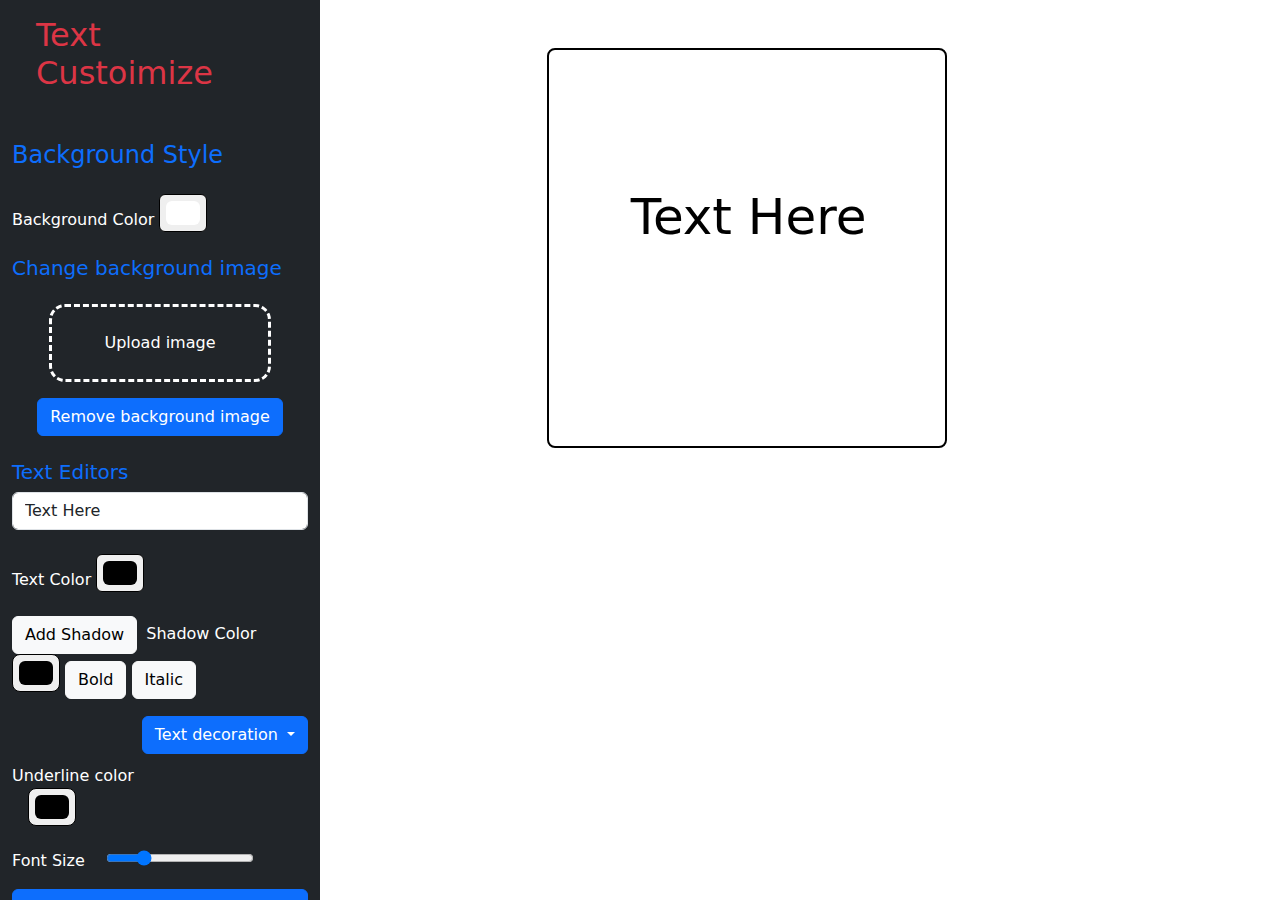
==== home.html @ 4e604804 "Add files via upload" ====
<!DOCTYPE html>
<html lang="en">

<head>
    <meta charset="UTF-8">
    <meta name="viewport" content="width=device-width, initial-scale=1.0">
    <title>Document</title>
    <link rel="stylesheet" href="style1.css">
    <link href="css/bootstrap.min.css" rel="stylesheet">
    <link rel="icon" href="https://images.ctfassets.net/hrltx12pl8hq/3Z1N8LpxtXNQhBD5EnIg8X/975e2497dc598bb64fde390592ae1133/spring-images-min.jpg">
    <script src="https://ajax.googleapis.com/ajax/libs/jquery/3.6.4/jquery.min.js"></script>
    <script src="https://maxcdn.bootstrapcdn.com/bootstrap/3.4.1/js/bootstrap.min.js"></script>

</head>

<body>

    <div class="container-fluid">
        <div class="row">
            <div class="col-lg-3 col-md-3 col-12 text-bg-dark  dow overflow-y-auto" style="height: 100vh;">

                <h2 class="px-4 text-danger pt-3">Text Custoimize</h2>

                <h4 class="mt-5 text-primary">Background Style</h4>
                <!-- <div class="btn-group border  border-white">
                    <button onclick="black()" class="btn btn-dark">Black</button>
                    <button onclick="green()" class="btn btn-success">Green</button>
                    <button onclick="red()" class="btn btn-danger">Red</button>
                    <button onclick="blue()" class="btn btn-primary">Blue</button>
                    <button onclick="white()" class="btn btn-light">White</button>
                </div> -->
                <label for="bgcolor">Background Color</label>
                <input class="mt-3 form-control-color rounded-2 " type="color" onchange="bgcolo()" id="bgcolor"
                    value="#ffffff">

                <h5 class="mt-4 text-primary mb-4">Change background image</h5>
                <label class="  p-4 rounded-4 mx-auto d-block text-center w-75 border-dashed" for="bgimage">Upload
                    image</label>
                <input class="d-none" type="file" onchange="imgccc()" id="bgimage">
                <button onclick="remobgimg()" class="btn btn-primary mt-3 mx-auto d-block">Remove background
                    image</button>



                <div class=" mt-4">
                    <h5 class="text-primary">Text Editors</h5>

                    <input onchange="tex()" id="texx" class="form-control mb-3" type="text" value="Text Here">
                    <label for="txtcolor" class="">Text Color</label>
                    <input type="color" class=" my-3 mt-2 mb-4 form-control-color rounded-2" onchange="txco()"
                        id="txtcolor" value=""><br>

                    <label onclick="shad()" id="sbs" class="btn btn-light " for="sc">Add Shadow</label>
                    <input type="checkbox" id="sc" class="d-none">

                    <label class="ms-1" for="scolor">Shadow Color</label>
                    <input onchange="scoloo()" type="color" class="form-control-color mb-4  rounded-3" name=""
                        id="scolor">


                    <label onclick="bold()" class="btn btn-light" id="boldbtn" for="Bold">Bold</label>
                    <input class="d-none" id="Bold" type="checkbox">

                    <label onclick="italic()" class="btn btn-light" id="italicbtn" for="italic">Italic</label>
                    <input class="d-none" id="italic" type="checkbox">

                    <div class="dropdown float-end ">
                        <button class="  btn btn-primary dropdown-toggle" type="button" data-bs-toggle="dropdown">
                            Text decoration
                        </button>
                        <ul class="dropdown-menu bg-info">
                            <li><a onclick="sul()" id="ssul" class="dropdown-item" href="#">Underline</a></li>
                            <li><a onclick="dul()" id="ddul" class="dropdown-item" href="#">Dotted Undeline</a></li>
                            <li><a onclick="daul()" id="daaul" class="dropdown-item" href="#">Dashed Underline</a></li>
                        </ul>
                    </div>

                    <label class="mt-5  " for="deccol">Underline color</label>
                    <input onchange="dcolor()" class="ms-3 rounded-3 form-control-color" type="color" id="deccol"><br>


                    <!-- <div class="btn-group border  border-white">
                        <button onclick="txblack()" class="btn btn-dark">Black</button>
                        <button onclick="txgreen()" class="btn btn-success">Green</button>
                        <button onclick="txred()" class="btn btn-danger">Red</button>
                        <button onclick="txblue()" class="btn btn-primary">Blue</button>
                        <button onclick="txwhite()" class="btn btn-light">White</button>
                    </div> -->



                    <label for="size">Font Size</label>
                    <input type="range" class="mt-4 w-50 ms-3" onchange="stize()" class="" min="5" max="200" value="50"
                        id="size">

                    <div class="dropdown my-3 ">
                        <button class=" w-100 btn btn-primary dropdown-toggle" type="button" data-bs-toggle="dropdown">
                            Font Style
                        </button>
                        <ul class="dropdown-menu  bg-info ">
                            <li><a onclick="fth()" class="dropdown-item" id="tbtn" href="#">Times New Roman</a></li>
                            <li><a onclick="fo()" class="dropdown-item" id="fbtn" href="#">Charcoal</a></li>
                            <li><a onclick="ft()" class="dropdown-item" id="sbtn" href="#">Poppins</a></li>

                        </ul>
                    </div>


                    <a class="btn ms-4 mt-4 mb-5 btn-danger" href="index.html">Reset All</a>
                    <button onclick="print()" class="btn mt-4 me-4 btn-success float-end">Download</button>
                    <div class="mt-5 mb-5"><img src="" alt=""></div>
                </div>
            </div>

            <div class="col-lg-8 col-md-9 col-12 " style="height: 100vh;">
                <div class="containe downlo overflow-hidden ">
                    <div id="bg" class="border overflow-hidden  border-2 border-black rounded-3 mx-auto  my-5"
                        style="width: 400px; height: 400px;">
                        <img class="h-100 d-flex justify-content-center position-relative" src="" id="bgb" alt="">
                        <div class="mt-center">
                            <p id="text" style="width: 400px; height: 225px;" class=" overflow-hidden ">Text Here</p>
                        </div>
                    </div>
                </div>

            </div>
        </div>
    </div>



    <script src="js/bootstrap.min.js"></script>
    <script src="js/bootstrap.bundle.min.js"></script>
    <script src="app1.js"></script>
</body>

</html>
---- style1.css ----
.border-dashed{
    border-style: dashed;
    
}

.mt-center{
    display: flex;
    justify-content: center;
    align-items: center;
    /* background-color: black; */
    width: 400px;
    height: 400px;
   
}



@media print{
    *{
        visibility: hidden;
    }

    

    
    
}



#text{
    position: absolute;
    top: 180px;
    display: flex;
    justify-content: center;
}
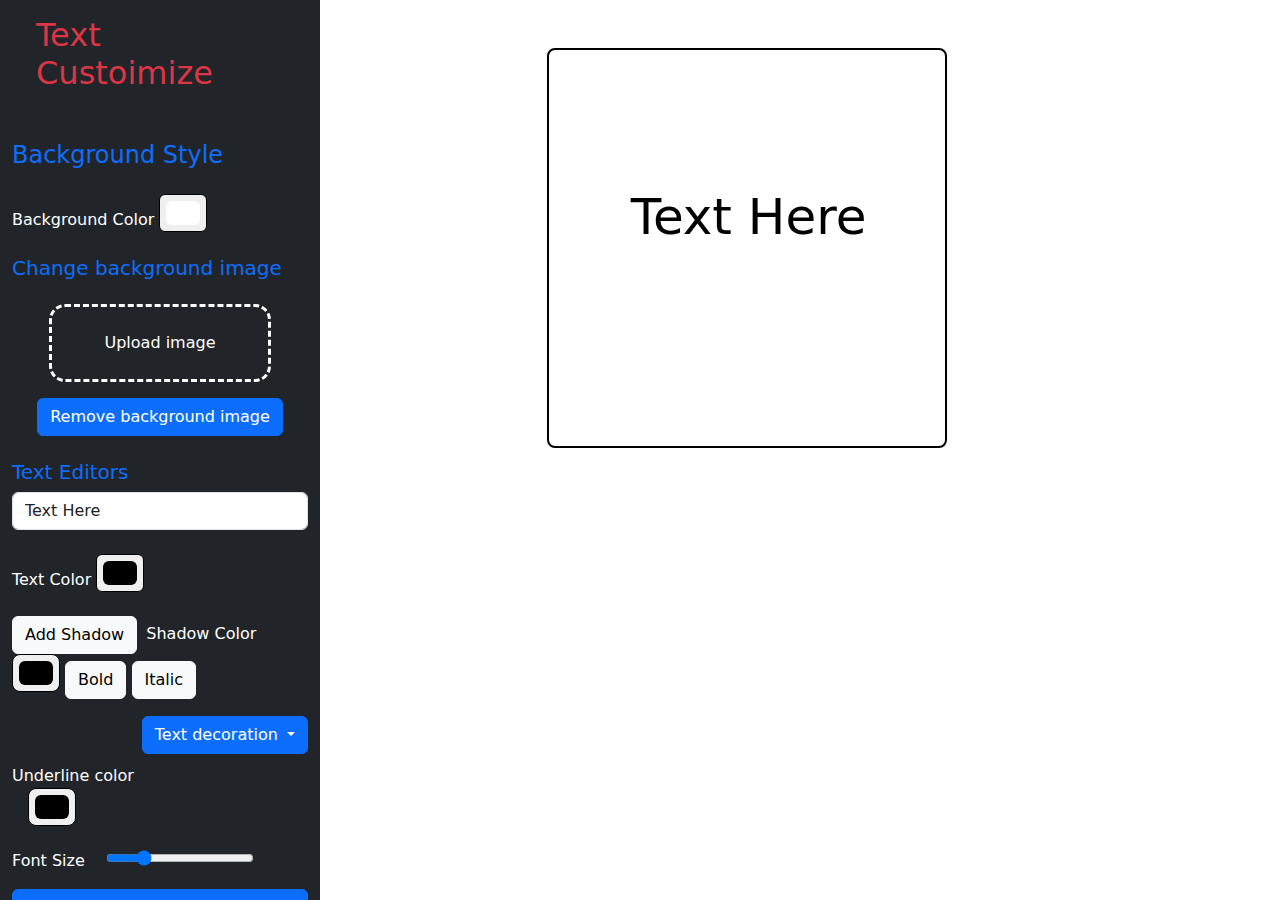
==== commit 1231bf73: "Update home.html" ====
--- a/home.html
+++ b/home.html
@@ -4,7 +4,7 @@
 <head>
     <meta charset="UTF-8">
     <meta name="viewport" content="width=device-width, initial-scale=1.0">
-    <title>Document</title>
+    <title>Text editor</title>
     <link rel="stylesheet" href="style1.css">
     <link href="css/bootstrap.min.css" rel="stylesheet">
     <link rel="icon" href="https://images.ctfassets.net/hrltx12pl8hq/3Z1N8LpxtXNQhBD5EnIg8X/975e2497dc598bb64fde390592ae1133/spring-images-min.jpg">
@@ -134,4 +134,4 @@
     <script src="app1.js"></script>
 </body>
 
-</html>+</html>
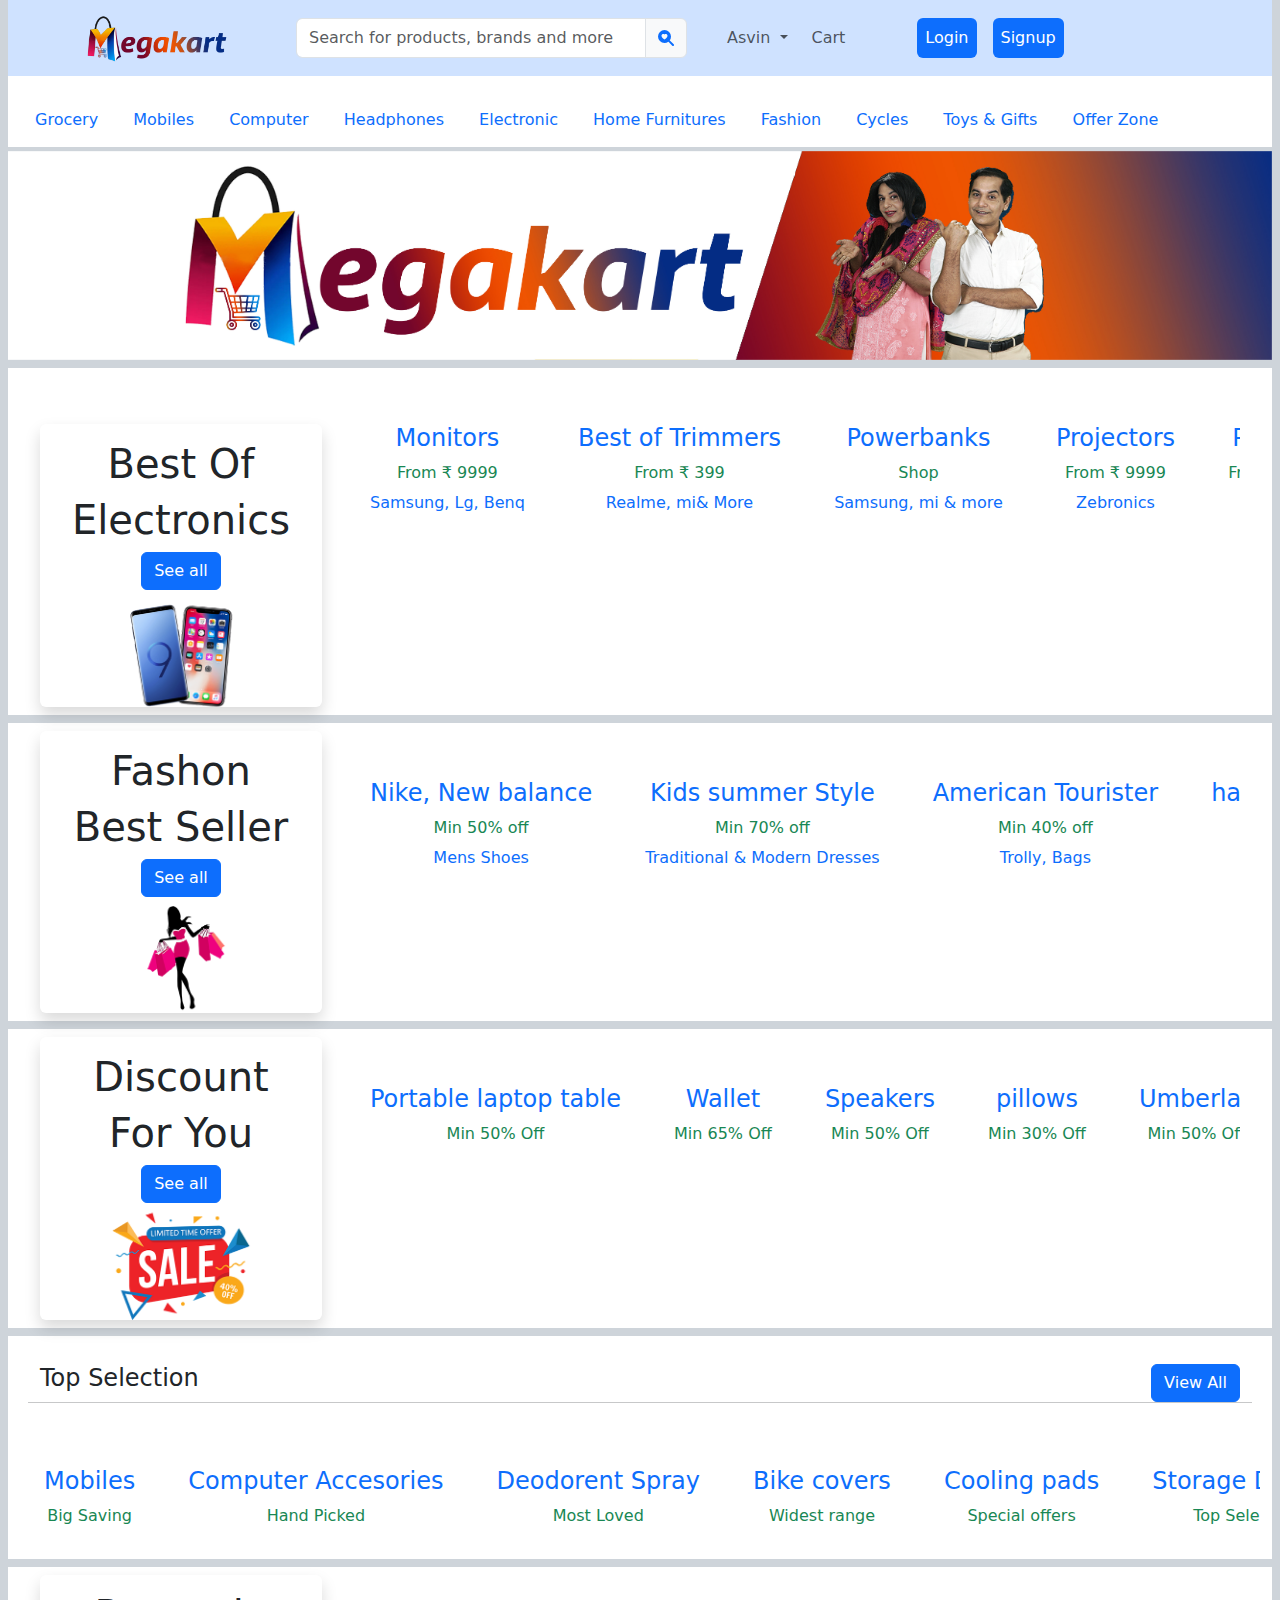
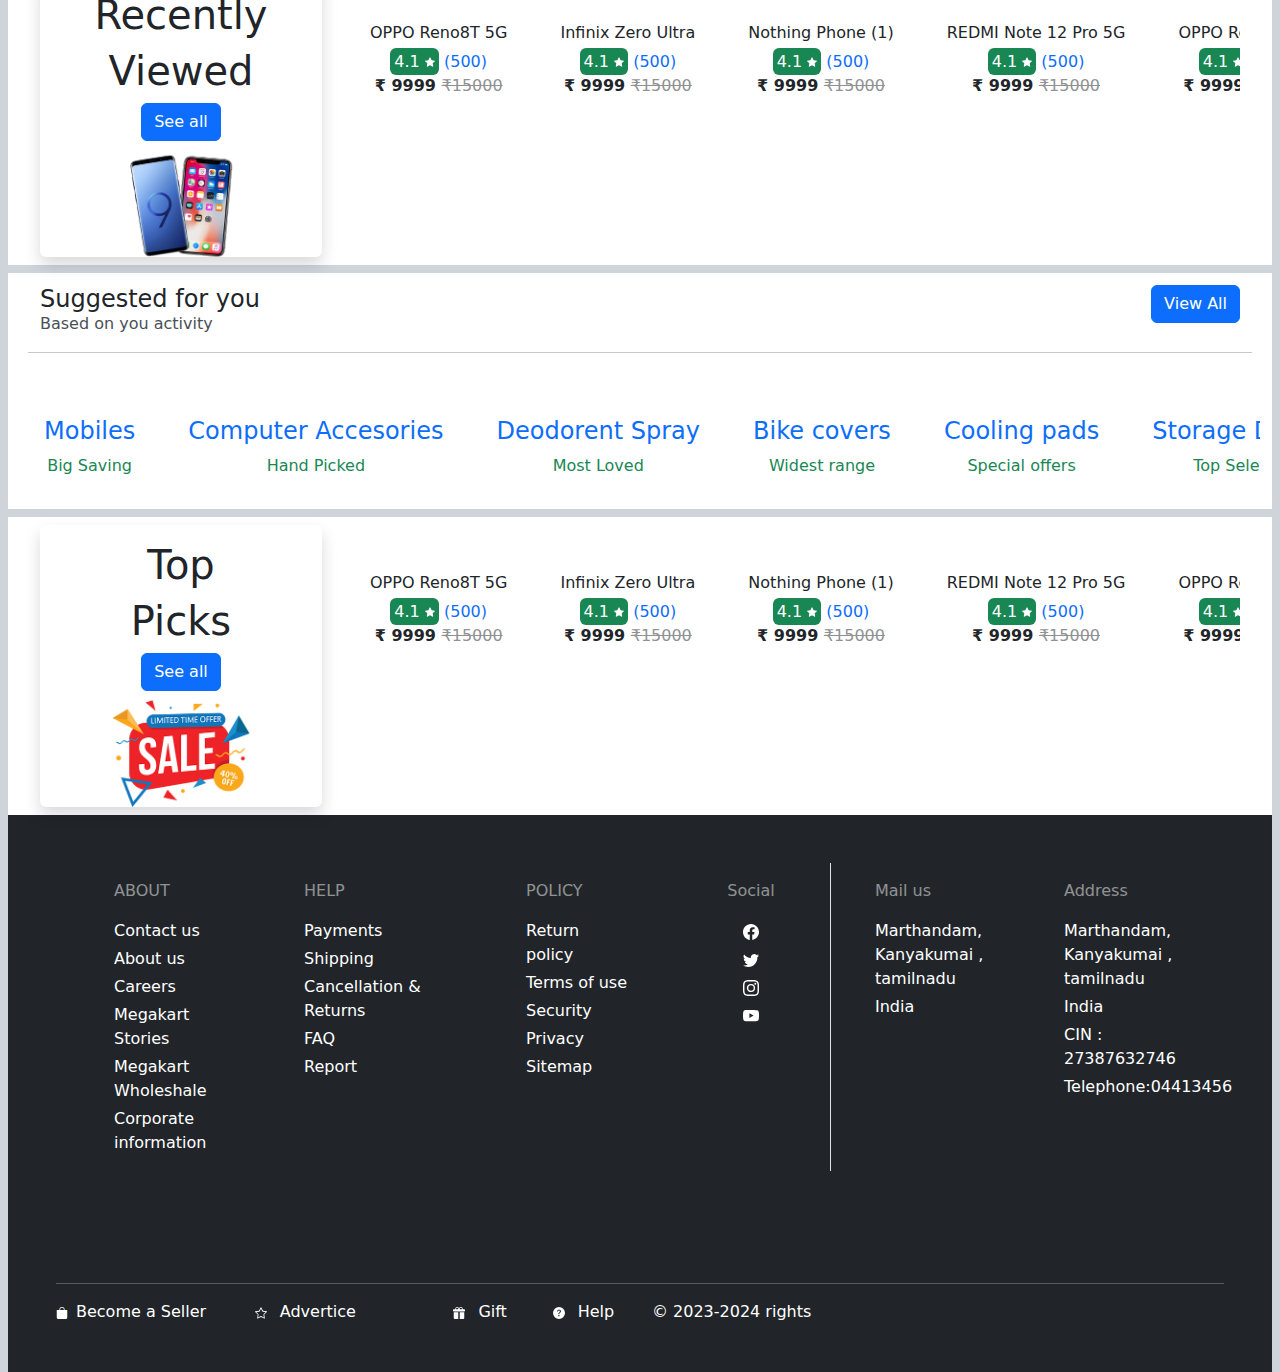
==== commit c1bbf1ce: "Add files via upload" ====
--- a/home.html
+++ b/home.html
@@ -4,134 +4,2267 @@
 <head>
     <meta charset="UTF-8">
     <meta name="viewport" content="width=device-width, initial-scale=1.0">
-    <title>Text editor</title>
-    <link rel="stylesheet" href="style1.css">
+    <title>MegaKart</title>
+    <link rel="stylesheet" href="inde.css">
     <link href="css/bootstrap.min.css" rel="stylesheet">
-    <link rel="icon" href="https://images.ctfassets.net/hrltx12pl8hq/3Z1N8LpxtXNQhBD5EnIg8X/975e2497dc598bb64fde390592ae1133/spring-images-min.jpg">
-    <script src="https://ajax.googleapis.com/ajax/libs/jquery/3.6.4/jquery.min.js"></script>
-    <script src="https://maxcdn.bootstrapcdn.com/bootstrap/3.4.1/js/bootstrap.min.js"></script>
-
+    <link rel="icon" href="Megakart.png" type="image/x-icon"/>
 </head>
 
 <body>
-
-    <div class="container-fluid">
-        <div class="row">
-            <div class="col-lg-3 col-md-3 col-12 text-bg-dark  dow overflow-y-auto" style="height: 100vh;">
-
-                <h2 class="px-4 text-danger pt-3">Text Custoimize</h2>
-
-                <h4 class="mt-5 text-primary">Background Style</h4>
-                <!-- <div class="btn-group border  border-white">
-                    <button onclick="black()" class="btn btn-dark">Black</button>
-                    <button onclick="green()" class="btn btn-success">Green</button>
-                    <button onclick="red()" class="btn btn-danger">Red</button>
-                    <button onclick="blue()" class="btn btn-primary">Blue</button>
-                    <button onclick="white()" class="btn btn-light">White</button>
-                </div> -->
-                <label for="bgcolor">Background Color</label>
-                <input class="mt-3 form-control-color rounded-2 " type="color" onchange="bgcolo()" id="bgcolor"
-                    value="#ffffff">
-
-                <h5 class="mt-4 text-primary mb-4">Change background image</h5>
-                <label class="  p-4 rounded-4 mx-auto d-block text-center w-75 border-dashed" for="bgimage">Upload
-                    image</label>
-                <input class="d-none" type="file" onchange="imgccc()" id="bgimage">
-                <button onclick="remobgimg()" class="btn btn-primary mt-3 mx-auto d-block">Remove background
-                    image</button>
-
-
-
-                <div class=" mt-4">
-                    <h5 class="text-primary">Text Editors</h5>
-
-                    <input onchange="tex()" id="texx" class="form-control mb-3" type="text" value="Text Here">
-                    <label for="txtcolor" class="">Text Color</label>
-                    <input type="color" class=" my-3 mt-2 mb-4 form-control-color rounded-2" onchange="txco()"
-                        id="txtcolor" value=""><br>
-
-                    <label onclick="shad()" id="sbs" class="btn btn-light " for="sc">Add Shadow</label>
-                    <input type="checkbox" id="sc" class="d-none">
-
-                    <label class="ms-1" for="scolor">Shadow Color</label>
-                    <input onchange="scoloo()" type="color" class="form-control-color mb-4  rounded-3" name=""
-                        id="scolor">
-
-
-                    <label onclick="bold()" class="btn btn-light" id="boldbtn" for="Bold">Bold</label>
-                    <input class="d-none" id="Bold" type="checkbox">
-
-                    <label onclick="italic()" class="btn btn-light" id="italicbtn" for="italic">Italic</label>
-                    <input class="d-none" id="italic" type="checkbox">
-
-                    <div class="dropdown float-end ">
-                        <button class="  btn btn-primary dropdown-toggle" type="button" data-bs-toggle="dropdown">
-                            Text decoration
-                        </button>
-                        <ul class="dropdown-menu bg-info">
-                            <li><a onclick="sul()" id="ssul" class="dropdown-item" href="#">Underline</a></li>
-                            <li><a onclick="dul()" id="ddul" class="dropdown-item" href="#">Dotted Undeline</a></li>
-                            <li><a onclick="daul()" id="daaul" class="dropdown-item" href="#">Dashed Underline</a></li>
+    <div class="bg-dark-subtle px-2">
+        <!-- ...........................................Navbar section starts.......................................................... -->
+        <nav class="navbar sticky-top navbar-expand-lg navbar-light bg-primary-subtle">
+            <div class="container">
+                <a class="navbar-brand " href="#"><img src="Megakart.png" alt="" style="width: 150px;"></a>
+                <button class="navbar-toggler" type="button" data-bs-toggle="collapse"
+                    data-bs-target="#navbarNavDropdown">
+                    <span class="navbar-toggler-icon"></span>
+                </button>
+                <div class="collapse navbar-collapse" id="navbarNavDropdown">
+                    <ul class="navbar-nav  ">
+
+                        <div class="input-group me-4">
+                            <input style="width:350px;" type="text" class="form-control  ms-5"
+                                placeholder="Search for products, brands and more">
+                            <span class="input-group-text"><a class="" href=""><svg xmlns="http://www.w3.org/2000/svg"
+                                        width="16" height="16" fill="currentColor" class="bi bi-search-heart-fill"
+                                        viewBox="0 0 16 16">
+                                        <path
+                                            d="M6.5 13a6.474 6.474 0 0 0 3.845-1.258h-.001c.03.04.062.078.098.115l3.85 3.85a1 1 0 0 0 1.415-1.414l-3.85-3.85a1.008 1.008 0 0 0-.115-.1A6.471 6.471 0 0 0 13 6.5 6.502 6.502 0 0 0 6.5 0a6.5 6.5 0 1 0 0 13Zm0-8.518c1.664-1.673 5.825 1.254 0 5.018-5.825-3.764-1.664-6.69 0-5.018Z" />
+                                    </svg></a></span>
+                        </div>
+
+
+                        <li class="nav-item dropdown">
+                            <a class="nav-link dropdown-toggle ms-2" href="#" data-bs-toggle="dropdown">
+                                Asvin
+                            </a>
+                            <ul class="dropdown-menu ">
+                                <li><a class="dropdown-item" href="#"><svg class="me-3"
+                                            xmlns="http://www.w3.org/2000/svg" width="16" height="16"
+                                            fill="currentColor" class="bi bi-person-circle" viewBox="0 0 16 16">
+                                            <path d="M11 6a3 3 0 1 1-6 0 3 3 0 0 1 6 0z" />
+                                            <path fill-rule="evenodd"
+                                                d="M0 8a8 8 0 1 1 16 0A8 8 0 0 1 0 8zm8-7a7 7 0 0 0-5.468 11.37C3.242 11.226 4.805 10 8 10s4.757 1.225 5.468 2.37A7 7 0 0 0 8 1z" />
+                                        </svg> Profile</a></li>
+                                <li><a class="dropdown-item" href="#"><svg class="me-3"
+                                            xmlns="http://www.w3.org/2000/svg" width="16" height="16"
+                                            fill="currentColor" class="bi bi-cart" viewBox="0 0 16 16">
+                                            <path
+                                                d="M0 1.5A.5.5 0 0 1 .5 1H2a.5.5 0 0 1 .485.379L2.89 3H14.5a.5.5 0 0 1 .491.592l-1.5 8A.5.5 0 0 1 13 12H4a.5.5 0 0 1-.491-.408L2.01 3.607 1.61 2H.5a.5.5 0 0 1-.5-.5zM3.102 4l1.313 7h8.17l1.313-7H3.102zM5 12a2 2 0 1 0 0 4 2 2 0 0 0 0-4zm7 0a2 2 0 1 0 0 4 2 2 0 0 0 0-4zm-7 1a1 1 0 1 1 0 2 1 1 0 0 1 0-2zm7 0a1 1 0 1 1 0 2 1 1 0 0 1 0-2z" />
+                                        </svg> Orders</a></li>
+                                <li><a class="dropdown-item" href="#"><svg class="me-3"
+                                            xmlns="http://www.w3.org/2000/svg" width="16" height="16"
+                                            fill="currentColor" class="bi bi-suit-heart-fill" viewBox="0 0 16 16">
+                                            <path
+                                                d="M4 1c2.21 0 4 1.755 4 3.92C8 2.755 9.79 1 12 1s4 1.755 4 3.92c0 3.263-3.234 4.414-7.608 9.608a.513.513 0 0 1-.784 0C3.234 9.334 0 8.183 0 4.92 0 2.755 1.79 1 4 1z" />
+                                        </svg> Wishlist</a></li>
+                                <li><a class="dropdown-item" href="#"><svg class="me-3"
+                                            xmlns="http://www.w3.org/2000/svg" width="16" height="16"
+                                            fill="currentColor" class="bi bi-upc-scan" viewBox="0 0 16 16">
+                                            <path
+                                                d="M1.5 1a.5.5 0 0 0-.5.5v3a.5.5 0 0 1-1 0v-3A1.5 1.5 0 0 1 1.5 0h3a.5.5 0 0 1 0 1h-3zM11 .5a.5.5 0 0 1 .5-.5h3A1.5 1.5 0 0 1 16 1.5v3a.5.5 0 0 1-1 0v-3a.5.5 0 0 0-.5-.5h-3a.5.5 0 0 1-.5-.5zM.5 11a.5.5 0 0 1 .5.5v3a.5.5 0 0 0 .5.5h3a.5.5 0 0 1 0 1h-3A1.5 1.5 0 0 1 0 14.5v-3a.5.5 0 0 1 .5-.5zm15 0a.5.5 0 0 1 .5.5v3a1.5 1.5 0 0 1-1.5 1.5h-3a.5.5 0 0 1 0-1h3a.5.5 0 0 0 .5-.5v-3a.5.5 0 0 1 .5-.5zM3 4.5a.5.5 0 0 1 1 0v7a.5.5 0 0 1-1 0v-7zm2 0a.5.5 0 0 1 1 0v7a.5.5 0 0 1-1 0v-7zm2 0a.5.5 0 0 1 1 0v7a.5.5 0 0 1-1 0v-7zm2 0a.5.5 0 0 1 .5-.5h1a.5.5 0 0 1 .5.5v7a.5.5 0 0 1-.5.5h-1a.5.5 0 0 1-.5-.5v-7zm3 0a.5.5 0 0 1 1 0v7a.5.5 0 0 1-1 0v-7z" />
+                                        </svg> Coupon</a></li>
+                                <li><a class="dropdown-item" href="#"><svg class="me-3"
+                                            xmlns="http://www.w3.org/2000/svg" width="16" height="16"
+                                            fill="currentColor" class="bi bi-bell-fill" viewBox="0 0 16 16">
+                                            <path
+                                                d="M8 16a2 2 0 0 0 2-2H6a2 2 0 0 0 2 2zm.995-14.901a1 1 0 1 0-1.99 0A5.002 5.002 0 0 0 3 6c0 1.098-.5 6-2 7h14c-1.5-1-2-5.902-2-7 0-2.42-1.72-4.44-4.005-4.901z" />
+                                        </svg> Notification </a></li>
+                                <li><a class="dropdown-item" href="#"><svg class="me-3"
+                                            xmlns="http://www.w3.org/2000/svg" width="16" height="16"
+                                            fill="currentColor" class="bi bi-power" viewBox="0 0 16 16">
+                                            <path d="M7.5 1v7h1V1h-1z" />
+                                            <path
+                                                d="M3 8.812a4.999 4.999 0 0 1 2.578-4.375l-.485-.874A6 6 0 1 0 11 3.616l-.501.865A5 5 0 1 1 3 8.812z" />
+                                        </svg> Logout</a></li>
+
+                            </ul>
+                        </li>
+
+                        <li class="nav-item">
+                            <a class="nav-link ms-2 me-5" href="#"> Cart</a>
+                        </li>
+
+                        <li class="nav-item">
+                            <a class="nav-link ms-3 btn  text-bg-primary" href="#">Login</a>
+                        </li>
+                        <li class="nav-item">
+                            <a class="nav-link ms-3 btn  text-bg-primary" href="#">Signup</a>
+                        </li>
+                    </ul>
+                </div>
+            </div>
+        </nav>
+
+
+        <!-- .............................................Navbar section End................................................................. -->
+
+        <!-- ..............................................category section.................................................................. -->
+
+
+        <div class="container-fluid  bg-white">
+
+            <div class="q">
+                <a href="">
+                    <img src="https://rukminim1.flixcart.com/flap/128/128/image/29327f40e9c4d26b.png?q=100" alt="">
+                    <h6>Grocery</h6>
+                </a>
+
+
+            </div>
+            <div class="q">
+                <a href="">
+                    <img src="https://rukminim1.flixcart.com/flap/128/128/image/22fddf3c7da4c4f4.png?q=100" alt="">
+                    <h6>Mobiles</h6>
+                </a>
+
+
+            </div>
+            <div class="q">
+                <a href="">
+                    <img src="https://rukminim1.flixcart.com/image/612/612/k2urhjk0/allinone-desktop/d/v/c/assembled-aszi35004gb-original-imafm3vqsyku9ken.jpeg?q=70"
+                        alt="">
+                    <h6>Computer</h6>
+                </a>
+
+
+
+
+
+            </div>
+            <div class="q">
+                <a href="">
+                    <img src="https://rukminim1.flixcart.com/image/612/612/xif0q/headphone/o/i/6/fire-500v2-neckband-hi-bass-wireless-bluetooth-headphone-original-imagms6vdyq7hfty.jpeg?q=70"
+                        alt="">
+                    <h6>Headphones</h6>
+                </a>
+
+
+            </div>
+            <div class="q">
+                <a href="">
+                    <img src="https://rukminim1.flixcart.com/image/612/612/ktszgy80/speaker/mobile-tablet-speaker/q/l/6/stone-1200f-boat-original-imag72dhnht7vaqq.jpeg?q=70"
+                        alt="">
+                    <h6>Electronic</h6>
+                </a>
+
+
+            </div>
+            <div class="q">
+                <a href="">
+                    <img src="https://rukminim1.flixcart.com/flap/128/128/image/ab7e2b022a4587dd.jpg?q=100" alt="">
+                    <h6>Home Furnitures</h6>
+                </a>
+
+            </div>
+            <div class="q car">
+                <a href="">
+                    <img src="https://rukminim1.flixcart.com/fk-p-flap/128/128/image/0d75b34f7d8fbcb3.png?q=100" alt="">
+                    <h6>Fashion</h6>
+                </a>
+
+            </div>
+            <div class="q">
+                <a href="">
+                    <img src="https://rukminim1.flixcart.com/image/612/612/xif0q/cycle/i/f/q/premium-city-bike-cycle-26t-with-inbuilt-carrier-26-18-east-original-imagnhggxdszeupg.jpeg?q=70"
+                        alt="">
+                    <h6>Cycles</h6>
+                </a>
+
+            </div>
+
+            <div class="q">
+                <a href="">
+                    <img src="https://rukminim1.flixcart.com/flap/128/128/image/dff3f7adcf3a90c6.png?q=100" alt="">
+                    <h6>Toys & Gifts</h6>
+                </a>
+
+
+            </div>
+
+            <div class="q">
+                <a href="">
+                    <img src="https://rukminim1.flixcart.com/flap/128/128/image/f15c02bfeb02d15d.png?q=100" alt="">
+                    <h6>Offer Zone</h6>
+                </a>
+
+
+            </div>
+        </div>
+
+        <!-- .................................................Category section ends................ ....................... -->
+
+        <!-- ................................................carosul banner section  starts................................ -->
+
+
+
+        <div class="carousel slide my-1 " data-bs-ride="carousel">
+            <div class="carousel-inner">
+                <div class="carousel-item active">
+                    <img src="banner.jpg" class="d-block w-100" alt="...">
+                </div>
+                <div class="carousel-item">
+                    <img src="banner 1.jpg" class="d-block w-100" alt="...">
+                </div>
+                <div class="carousel-item">
+                    <img src="banner 2.jpg" class="d-block w-100" alt="...">
+                </div>
+            </div>
+        </div>
+
+        <!-- ...........................................carusol banner section ends.................................................... -->
+
+        <div class="container-fluid mt-2 py-2 bg-white   ">
+            <div class="row mx-2">
+                <div class="col-lg-3 col-md-4 mt-5 col-12 ">
+                    <div class="card border-0 shadow img-fluid bg-white " style="width:500px">
+                        <img class="card-img-top " src="Daco_72850.png" alt="Card image" style="width:100%">
+                        <div class="card-img-overlay text-center">
+                            <h1 class="card-title text-center ">Best Of </h1>
+                            <h1 class="card-title text-center ">Electronics</h1>
+                            <!-- <p class="card-text">Some example text some example text. Some example text some example text. Some example text some example text. Some example text some example text.</p> -->
+                            <a href="#" class="btn  btn-primary ">See all</a>
+                        </div>
+                    </div>
+                </div>
+
+                <!-- ......................................................scroll................................................................... -->
+
+
+                <div class="col-lg-9  col-md-8 col-12    ">
+                    <div class="hi">
+                        <div class="chi mx-4 "><a class="text-decoration-none" href="">
+                                <img class="ho"
+                                    src="https://rukminim1.flixcart.com/image/400/400/kkh6zrk0/monitor/p/w/q/xl2546k-xl2546k-benq-original-imafzthb6ztpfjr8.jpeg?q=70"
+                                    alt="">
+                                <h4 class="mt-4">Monitors</h4>
+                                <p class="text-success"> From ₹ 9999</p>
+                                <p class="mtm">Samsung, Lg, Benq</p>
+                            </a>
+                        </div>
+
+                        <div class="chi mx-4 "><a class="text-decoration-none" href="">
+                                <img class="ho"
+                                    src="https://rukminim1.flixcart.com/flap/400/400/image/20c224cd52ae7a87.jpg?q=70"
+                                    alt="">
+                                <h4 class="mt-4">Best of Trimmers</h4>
+                                <p class="text-success">From ₹ 399</p>
+                                <p class="mtm">Realme, mi& More</p>
+                            </a>
+                        </div>
+
+
+                        <div class="chi mx-4 "><a class="text-decoration-none" href="">
+                                <img class="ho"
+                                    src="https://rukminim1.flixcart.com/image/400/400/xif0q/power-bank/j/i/v/power-bank-dx09-20000-mah-20000-dx09-20k-callmate-original-imagn22tuac3hqnz.jpeg?q=70"
+                                    alt="">
+                                <h4 class="mt-4">Powerbanks</h4>
+                                <p class="text-success">Shop</p>
+                                <p class="mtm">Samsung, mi & more</p>
+                            </a>
+                        </div>
+
+
+                        <div class="chi mx-4 "><a class="text-decoration-none" href="">
+                                <img class="ho"
+                                    src="https://rukminim1.flixcart.com/image/400/400/kx50gi80/projector/r/9/p/zeb-pixa-play-12-5-6-dobly-audio-led-projector-zebronics-original-imag9z3yujqmzqt4.jpeg?q=70"
+                                    alt="">
+                                <h4 class="mt-4">Projectors</h4>
+                                <p class="text-success"> From ₹ 9999</p>
+                                <p class="mtm">Zebronics</p>
+                            </a>
+                        </div>
+
+
+                        <div class="chi mx-4 "><a class="text-decoration-none" href="">
+                                <img class="ho"
+                                    src="https://rukminim1.flixcart.com/image/400/400/xif0q/printer/z/y/j/-original-imafbu3yybjz4uz3.jpeg?q=70"
+                                    alt="">
+                                <h4 class="mt-4">Printers</h4>
+                                <p class="text-success">From ₹ 2336</p>
+                                <p class="mtm">Cannon</p>
+                            </a>
+                        </div>
+
+
+                        <div class="chi mx-4 "><a class="text-decoration-none" href="">
+                                <img class="ho"
+                                    src="https://rukminim1.flixcart.com/image/400/400/kz4gh3k0/computer/n/e/x/fx506lh-hn258ws-gaming-laptop-asus-original-imagb7hfzhmv6v9y.jpeg?q=70"
+                                    alt="">
+                                <h4 class="mt-4">Laptops</h4>
+                                <p class="text-success">From ₹ 45000</p>
+                                <p class="mtm">Asus, Dell</p>
+                            </a>
+                        </div>
+
+                        <div class="chi mx-4 "><a class="text-decoration-none" href="">
+                                <img class="ho"
+                                    src="https://rukminim1.flixcart.com/image/400/400/kgqvlow0/battery-charger/d/a/7/apple-mhjd3hn-a-original-imafwwwfg5xgcctm.jpeg?q=70"
+                                    alt="">
+                                <h4 class="mt-4">Chargers</h4>
+                                <p class="text-success"> From ₹99 </p>
+                                <p class="mtm">Rd, Mi</p>
+                            </a>
+                        </div>
+
+
+                        <div class="chi mx-4 "><a class="text-decoration-none" href="">
+                                <img class="ho"
+                                    src="https://rukminim1.flixcart.com/image/400/400/kkh6zrk0/monitor/p/w/q/xl2546k-xl2546k-benq-original-imafzthb6ztpfjr8.jpeg?q=70"
+                                    alt="">
+                                <h4 class="mt-4">Monitors</h4>
+                                <p class="text-success">₹ 9999</p>
+                                <p class="mtm">Samsung, Lg, Benq</p>
+                            </a>
+                        </div>
+
+
+
+
+
+
+                        <div class="chi mx-4 "><a class="text-decoration-none" href="">
+                                <img class="ho"
+                                    src="https://rukminim1.flixcart.com/flap/400/400/image/20c224cd52ae7a87.jpg?q=70"
+                                    alt="">
+                                <h4 class="mt-4">Best of Trimmers</h4>
+                                <p class="text-success">From ₹ 399</p>
+                                <p class="mtm">Realme, mi& More</p>
+                            </a>
+                        </div>
+
+
+                        <div class="chi mx-4 "><a class="text-decoration-none" href="">
+                                <img class="ho"
+                                    src="https://rukminim1.flixcart.com/image/400/400/xif0q/power-bank/j/i/v/power-bank-dx09-20000-mah-20000-dx09-20k-callmate-original-imagn22tuac3hqnz.jpeg?q=70"
+                                    alt="">
+                                <h4 class="mt-4">Powerbanks</h4>
+                                <p class="text-success">Shop</p>
+                                <p class="mtm">Samsung, mi & more</p>
+                            </a>
+                        </div>
+
+
+                        <div class="chi mx-4 "><a class="text-decoration-none" href="">
+                                <img class="ho"
+                                    src="https://rukminim1.flixcart.com/image/400/400/kx50gi80/projector/r/9/p/zeb-pixa-play-12-5-6-dobly-audio-led-projector-zebronics-original-imag9z3yujqmzqt4.jpeg?q=70"
+                                    alt="">
+                                <h4 class="mt-4">Projectors</h4>
+                                <p class="text-success"> From ₹ 9999</p>
+                                <p class="mtm">Zebronics</p>
+                            </a>
+                        </div>
+
+
+                        <div class="chi mx-4 "><a class="text-decoration-none" href="">
+                                <img class="ho"
+                                    src="https://rukminim1.flixcart.com/image/400/400/xif0q/printer/z/y/j/-original-imafbu3yybjz4uz3.jpeg?q=70"
+                                    alt="">
+                                <h4 class="mt-4">Printers</h4>
+                                <p class="text-success">From ₹ 2336</p>
+                                <p class="mtm">Cannon</p>
+                            </a>
+                        </div>
+
+
+                        <div class="chi mx-4 "><a class="text-decoration-none" href="">
+                                <img class="ho"
+                                    src="https://rukminim1.flixcart.com/image/400/400/kz4gh3k0/computer/n/e/x/fx506lh-hn258ws-gaming-laptop-asus-original-imagb7hfzhmv6v9y.jpeg?q=70"
+                                    alt="">
+                                <h4 class="mt-4">Laptops</h4>
+                                <p class="text-success">From ₹ 45000</p>
+                                <p class="mtm">Asus, Dell</p>
+                            </a>
+                        </div>
+
+                        <div class="chi mx-4 "><a class="text-decoration-none" href="">
+                                <img class="ho"
+                                    src="https://rukminim1.flixcart.com/image/400/400/kgqvlow0/battery-charger/d/a/7/apple-mhjd3hn-a-original-imafwwwfg5xgcctm.jpeg?q=70"
+                                    alt="">
+                                <h4 class="mt-4">Chargers</h4>
+                                <p class="text-success"> From ₹99 </p>
+                                <p class="mtm">Rd, Mi</p>
+                            </a>
+                        </div>
+
+
+                        <div class="chi mx-4 "><a class="text-decoration-none" href="">
+                                <img class="ho"
+                                    src="https://rukminim1.flixcart.com/image/400/400/kkh6zrk0/monitor/p/w/q/xl2546k-xl2546k-benq-original-imafzthb6ztpfjr8.jpeg?q=70"
+                                    alt="">
+                                <h4 class="mt-4">Monitors</h4>
+                                <p class="text-success">₹ 9999</p>
+                                <p class="mtm">Samsung, Lg, Benq</p>
+                            </a>
+                        </div>
+
+
+
+
+
+
+                    </div>
+                </div>
+            </div>
+        </div>
+
+
+
+
+
+
+        <!-- ......................................................second................................................... -->
+
+
+
+
+
+
+        <div class="container-fluid mt-2 py-2 bg-white  ">
+            <div class="row mx-2">
+                <div class="col-lg-3 col-md-4 col-12 ">
+                    <div class="card border-0 shadow img-fluid bg-white " style="width:500px">
+                        <img class="card-img-top " src="Toys.png" alt="Card image" style="width:100%">
+                        <div class="card-img-overlay text-center">
+                            <h1 class="card-title text-center ">Fashon </h1>
+                            <h1 class="card-title text-center ">Best Seller</h1>
+                            <!-- <p class="card-text">Some example text some example text. Some example text some example text. Some example text some example text. Some example text some example text.</p> -->
+                            <a href="#" class="btn  btn-primary ">See all</a>
+                        </div>
+                    </div>
+                </div>
+                <div class="col-lg-9  col-md-8 col-12 ">
+                    <div class="hi">
+                        <div class="chi mx-4 "><a class="text-decoration-none" href="">
+                                <img class="ho"
+                                    src="https://rukminim1.flixcart.com/image/400/400/xif0q/shoe/t/p/s/-original-imagp984qhjj4gbm.jpeg?q=70"
+                                    alt="">
+                                <h4 class="mt-4">Nike, New balance</h4>
+                                <p class="text-success">Min 50% off</p>
+                                <p class="mtm">Mens Shoes</p>
+                            </a>
+                        </div>
+
+                        <div class="chi mx-4 "><a class="text-decoration-none" href="">
+                                <img class="ho"
+                                    src="http://pngimagesfree.com/People/kids/Indian-kids-png-in-weadding-wear.png"
+                                    alt="">
+                                <h4 class="mt-4">Kids summer Style</h4>
+                                <p class="text-success">Min 70% off</p>
+                                <p class="mtm">Traditional & Modern Dresses</p>
+                            </a>
+                        </div>
+
+
+                        <div class="chi mx-4 "><a class="text-decoration-none" href="">
+                                <img class="ho"
+                                    src="https://rukminim1.flixcart.com/image/400/400/jwuzzww0/suitcase/r/p/g/ellen-spinner-55-cm-tsa-red-do8-0-00-001-cabin-luggage-american-original-imafhfj6wevxsruy.jpeg?q=70"
+                                    style="width: 100px;" alt="">
+                                <h4 class="mt-4">American Tourister</h4>
+                                <p class="text-success">Min 40% off</p>
+                                <p class="mtm">Trolly, Bags</p>
+                            </a>
+                        </div>
+
+
+                        <div class="chi mx-4 "><a class="text-decoration-none" href="">
+                                <img class="ho"
+                                    src="https://rukminim1.flixcart.com/image/400/400/ktuewsw0/sunglass/f/q/n/daimond-cut-medium-singco-india-original-imag73fzzknhtnkq.jpeg?q=70"
+                                    alt="">
+                                <h4 class="mt-4">hand Picked selection</h4>
+                                <p class="text-success">Min 75% Off</p>
+                                <p class="mtm">Sunglasses</p>
+                            </a>
+                        </div>
+
+
+                        <div class="chi mx-4 "><a class="text-decoration-none" href="">
+                                <img class="ho"
+                                    src="https://rukminim1.flixcart.com/image/612/612/kxkqavk0/earring/j/u/3/na-5080-dunims-original-imagay5gzhrtcmjg.jpeg?q=70"
+                                    alt="">
+                                <h4 class="mt-4">Earing</h4>
+                                <p class="text-success">From ₹ 99</p>
+                                <p class="mtm"># Buys</p>
+                            </a>
+                        </div>
+
+
+                        <div class="chi mx-4 "><a class="text-decoration-none" href="">
+                                <img class="ho"
+                                    src="https://rukminim1.flixcart.com/image/612/612/xif0q/shoe/q/k/p/5-651911-bata-blue-original-imag79bqgzrxghrk-bb.jpeg?q=70"
+                                    alt="">
+                                <h4 class="mt-4">Bata Shoes</h4>
+                                <p class="text-success">Min 70% Off</p>
+                                <p class="mtm">Ladies shoes</p>
+                            </a>
+                        </div>
+
+                        <div class="chi mx-4 "><a class="text-decoration-none" href="">
+                                <img class="ho"
+                                    src="https://rukminim1.flixcart.com/image/300/300/xif0q/slipper-flip-flop/p/b/l/-original-imaggty7qb2hnfzs.jpeg?q=90"
+                                    alt="">
+                                <h4 class="mt-4">Puma</h4>
+                                <p class="text-success">From ₹499</p>
+                                <p class="mtm">Mens Cheppals</p>
+                            </a>
+                        </div>
+
+
+
+
+                        <div class="chi mx-4 "><a class="text-decoration-none" href="">
+                                <img class="ho"
+                                    src="https://rukminim1.flixcart.com/image/400/400/xif0q/shoe/t/p/s/-original-imagp984qhjj4gbm.jpeg?q=70"
+                                    alt="">
+                                <h4 class="mt-4">Nike, New balance</h4>
+                                <p class="text-success">Min 50% off</p>
+                                <p class="mtm">Mens Shoes</p>
+                            </a>
+                        </div>
+
+                        <div class="chi mx-4 "><a class="text-decoration-none" href="">
+                                <img class="ho"
+                                    src="http://pngimagesfree.com/People/kids/Indian-kids-png-in-weadding-wear.png"
+                                    alt="">
+                                <h4 class="mt-4">Kids summer Style</h4>
+                                <p class="text-success">Min 70% off</p>
+                                <p class="mtm">Traditional & Modern Dresses</p>
+                            </a>
+                        </div>
+
+
+                        <div class="chi mx-4 "><a class="text-decoration-none" href="">
+                                <img class="ho"
+                                    src="https://rukminim1.flixcart.com/image/400/400/jwuzzww0/suitcase/r/p/g/ellen-spinner-55-cm-tsa-red-do8-0-00-001-cabin-luggage-american-original-imafhfj6wevxsruy.jpeg?q=70"
+                                    style="width: 100px;" alt="">
+                                <h4 class="mt-4">American Tourister</h4>
+                                <p class="text-success">Min 40% off</p>
+                                <p class="mtm">Trolly, Bags</p>
+                            </a>
+                        </div>
+
+
+                        <div class="chi mx-4 "><a class="text-decoration-none" href="">
+                                <img class="ho"
+                                    src="https://rukminim1.flixcart.com/image/400/400/ktuewsw0/sunglass/f/q/n/daimond-cut-medium-singco-india-original-imag73fzzknhtnkq.jpeg?q=70"
+                                    alt="">
+                                <h4 class="mt-4">hand Picked selection</h4>
+                                <p class="text-success">Min 75% Off</p>
+                                <p class="mtm">Sunglasses</p>
+                            </a>
+                        </div>
+
+
+                        <div class="chi mx-4 "><a class="text-decoration-none" href="">
+                                <img class="ho"
+                                    src="https://rukminim1.flixcart.com/image/612/612/kxkqavk0/earring/j/u/3/na-5080-dunims-original-imagay5gzhrtcmjg.jpeg?q=70"
+                                    alt="">
+                                <h4 class="mt-4">Earing</h4>
+                                <p class="text-success">From ₹ 99</p>
+                                <p class="mtm"># Buys</p>
+                            </a>
+                        </div>
+
+
+                        <div class="chi mx-4 "><a class="text-decoration-none" href="">
+                                <img class="ho"
+                                    src="https://rukminim1.flixcart.com/image/612/612/xif0q/shoe/q/k/p/5-651911-bata-blue-original-imag79bqgzrxghrk-bb.jpeg?q=70"
+                                    alt="">
+                                <h4 class="mt-4">Bata Shoes</h4>
+                                <p class="text-success">Min 70% Off</p>
+                                <p class="mtm">Ladies shoes</p>
+                            </a>
+                        </div>
+
+                        <div class="chi mx-4 "><a class="text-decoration-none" href="">
+                                <img class="ho"
+                                    src="https://rukminim1.flixcart.com/image/300/300/xif0q/slipper-flip-flop/p/b/l/-original-imaggty7qb2hnfzs.jpeg?q=90"
+                                    alt="">
+                                <h4 class="mt-4">Puma</h4>
+                                <p class="text-success">From ₹499</p>
+                                <p class="mtm">Mens Cheppals</p>
+                            </a>
+                        </div>
+
+
+
+
+
+
+
+
+
+
+
+
+
+                    </div>
+                </div>
+            </div>
+        </div>
+
+
+
+
+        <!-- /....................................third................................................................................. -->
+
+        <div class="container-fluid mt-2 py-2 bg-white   ">
+            <div class="row mx-2">
+                <div class="col-lg-3 col-md-4 col-12 ">
+                    <div class="card shadow border-0 img-fluid bg-white " style="width:500px">
+                        <img class="card-img-top" src="pngwing.com (11).png" alt="Card image" style="width:100%">
+                        <div class="card-img-overlay text-center">
+                            <h1 class="card-title text-center ">Discount</h1>
+                            <h1 class="card-title text-center ">For You</h1>
+                            <!-- <p class="card-text">Some example text some example text. Some example text some example text. Some example text some example text. Some example text some example text.</p> -->
+                            <a href="#" class="btn  btn-primary ">See all</a>
+                        </div>
+                    </div>
+                </div>
+                <div class="col-lg-9  col-md-8 col-12 ">
+                    <div class="hi">
+                        <div class="chi mx-4 "><a class="text-decoration-none" href="">
+                                <img class="ho"
+                                    src="https://rukminim1.flixcart.com/image/400/400/kppt47k0/portable-laptop-table/r/q/j/plywood-portable-laptop-table-smart-multipurpose-foldable-laptop-original-imag3w5zvz84qwgb.jpeg?q=70"
+                                    alt="">
+                                <h4 class="mt-4">Portable laptop table</h4>
+                                <p class="text-success">Min 50% Off</p>
+
+                            </a>
+                        </div>
+
+                        <div class="chi mx-4 "><a class="text-decoration-none" href="">
+                                <img class="ho" style="width: 100px;"
+                                    src="https://rukminim1.flixcart.com/image/400/400/xif0q/wallet-card-wallet/e/y/h/pu-leather-9-slot-vertical-credit-debit-card-holder-1-2-money-original-imagp7nfqhqtpzc8.jpeg?q=70"
+                                    alt="">
+                                <h4 class="mt-4">Wallet</h4>
+                                <p class="text-success">Min 65% Off</p>
+
+                            </a>
+                        </div>
+
+
+                        <div class="chi mx-4 "><a class="text-decoration-none" href="">
+                                <img class="ho"
+                                    src="https://rukminim1.flixcart.com/image/400/400/kxc5nrk0/speaker/home-theatre/2/i/q/nano-plus-et-1414-bluetooth-etmax-original-imag9thfnsu4b28b.jpeg?q=70"
+                                    alt="">
+                                <h4 class="mt-4">Speakers</h4>
+                                <p class="text-success">Min 50% Off</p>
+
+                            </a>
+                        </div>
+
+
+                        <div class="chi mx-4 "><a class="text-decoration-none" href="">
+                                <img class="ho"
+                                    src="https://rukminim1.flixcart.com/image/400/400/klb78nk0/pillow/4/q/l/shri-pillow-4-shri-004-pillow-raghav-original-imagygg6a8jktg7z.jpeg?q=70"
+                                    alt="">
+                                <h4 class="mt-4">pillows</h4>
+                                <p class="text-success">Min 30% Off</p>
+
+                            </a>
+                        </div>
+
+
+                        <div class="chi mx-4 "><a class="text-decoration-none" href="">
+                                <img class="ho"
+                                    src="https://rukminim1.flixcart.com/image/400/400/kg2l47k0/umbrella/h/u/g/50-rainbow-multi-color-rainbow-umbrella-for-girls-rainbow-original-imafwdbq7sa4bn3u.jpeg?q=70"
+                                    alt="">
+                                <h4 class="mt-4">Umberlas</h4>
+                                <p class="text-success">Min 50% Off</p>
+                            </a>
+                        </div>
+
+
+                        <div class="chi mx-4 "><a class="text-decoration-none" href="">
+                                <img class="ho"
+                                    src="https://rukminim1.flixcart.com/image/400/400/kfeamq80/car-speaker/n/h/f/1690-jxl-original-imafvv4fbpmxes7u.jpeg?q=70"
+                                    alt="">
+                                <h4 class="mt-4">Car Speakers</h4>
+                                <p class="text-success">Min 75% off</p>
+
+                            </a>
+                        </div>
+
+                        <div class="chi mx-4 "><a class="text-decoration-none" href="">
+                                <img class="ho" style="width: 100px;"
+                                    src="https://rukminim1.flixcart.com/image/400/400/jggv53k0/backpack/s/z/n/amt-fizz-sch-bag-01-grey-ff9-0-08-001-backpack-american-original-imaf4ghyrkzwtwsf.jpeg?q=70"
+                                    alt="">
+                                <h4 class="mt-4">Backpacks</h4>
+                                <p class="text-success">Min 80% off</p>
+
+                            </a>
+                        </div>
+
+
+                        <div class="chi mx-4 "><a class="text-decoration-none" href="">
+                                <img class="ho"
+                                    src="https://rukminim1.flixcart.com/image/400/400/ks7tuvk0/sling-bag/3/z/m/trendy-sling-bag-msf-sling-bag-012-red-shoulder-bag-fommil-original-imag5tgesmgmynvp.jpeg?q=70"
+                                    alt="">
+                                <h4 class="mt-4">handbags</h4>
+                                <p class="text-success">Min 50% Off</p>
+
+                            </a>
+                        </div>
+
+
+                        <div class="chi mx-4 "><a class="text-decoration-none" href="">
+                                <img class="ho"
+                                    src="https://rukminim1.flixcart.com/image/400/400/kppt47k0/portable-laptop-table/r/q/j/plywood-portable-laptop-table-smart-multipurpose-foldable-laptop-original-imag3w5zvz84qwgb.jpeg?q=70"
+                                    alt="">
+                                <h4 class="mt-4">Portable laptop table</h4>
+                                <p class="text-success">Min 50% Off</p>
+
+                            </a>
+                        </div>
+
+                        <div class="chi mx-4 "><a class="text-decoration-none" href="">
+                                <img class="ho" style="width: 100px;"
+                                    src="https://rukminim1.flixcart.com/image/400/400/xif0q/wallet-card-wallet/e/y/h/pu-leather-9-slot-vertical-credit-debit-card-holder-1-2-money-original-imagp7nfqhqtpzc8.jpeg?q=70"
+                                    alt="">
+                                <h4 class="mt-4">Wallet</h4>
+                                <p class="text-success">Min 65% Off</p>
+
+                            </a>
+                        </div>
+
+
+                        <div class="chi mx-4 "><a class="text-decoration-none" href="">
+                                <img class="ho"
+                                    src="https://rukminim1.flixcart.com/image/400/400/kxc5nrk0/speaker/home-theatre/2/i/q/nano-plus-et-1414-bluetooth-etmax-original-imag9thfnsu4b28b.jpeg?q=70"
+                                    alt="">
+                                <h4 class="mt-4">Speakers</h4>
+                                <p class="text-success">Min 50% Off</p>
+
+                            </a>
+                        </div>
+
+
+                        <div class="chi mx-4 "><a class="text-decoration-none" href="">
+                                <img class="ho"
+                                    src="https://rukminim1.flixcart.com/image/400/400/klb78nk0/pillow/4/q/l/shri-pillow-4-shri-004-pillow-raghav-original-imagygg6a8jktg7z.jpeg?q=70"
+                                    alt="">
+                                <h4 class="mt-4">pillows</h4>
+                                <p class="text-success">Min 30% Off</p>
+
+                            </a>
+                        </div>
+
+
+                        <div class="chi mx-4 "><a class="text-decoration-none" href="">
+                                <img class="ho"
+                                    src="https://rukminim1.flixcart.com/image/400/400/kg2l47k0/umbrella/h/u/g/50-rainbow-multi-color-rainbow-umbrella-for-girls-rainbow-original-imafwdbq7sa4bn3u.jpeg?q=70"
+                                    alt="">
+                                <h4 class="mt-4">Umberlas</h4>
+                                <p class="text-success">Min 50% Off</p>
+                            </a>
+                        </div>
+
+
+                        <div class="chi mx-4 "><a class="text-decoration-none" href="">
+                                <img class="ho"
+                                    src="https://rukminim1.flixcart.com/image/400/400/kfeamq80/car-speaker/n/h/f/1690-jxl-original-imafvv4fbpmxes7u.jpeg?q=70"
+                                    alt="">
+                                <h4 class="mt-4">Car Speakers</h4>
+                                <p class="text-success">Min 75% off</p>
+
+                            </a>
+                        </div>
+
+                        <div class="chi mx-4 "><a class="text-decoration-none" href="">
+                                <img class="ho" style="width: 100px;"
+                                    src="https://rukminim1.flixcart.com/image/400/400/jggv53k0/backpack/s/z/n/amt-fizz-sch-bag-01-grey-ff9-0-08-001-backpack-american-original-imaf4ghyrkzwtwsf.jpeg?q=70"
+                                    alt="">
+                                <h4 class="mt-4">Backpacks</h4>
+                                <p class="text-success">Min 80% off</p>
+
+                            </a>
+                        </div>
+
+
+                        <div class="chi mx-4 "><a class="text-decoration-none" href="">
+                                <img class="ho"
+                                    src="https://rukminim1.flixcart.com/image/400/400/ks7tuvk0/sling-bag/3/z/m/trendy-sling-bag-msf-sling-bag-012-red-shoulder-bag-fommil-original-imag5tgesmgmynvp.jpeg?q=70"
+                                    alt="">
+                                <h4 class="mt-4">handbags</h4>
+                                <p class="text-success">Min 50% Off</p>
+
+                            </a>
+                        </div>
+
+
+
+
+
+
+
+
+
+
+
+
+
+                    </div>
+                </div>
+            </div>
+        </div>
+        <!-- ...........................................single starts....................................................... -->
+
+
+
+
+
+
+
+
+
+
+
+
+
+
+        <div class="container-fluid mt-2 py-2 bg-white ">
+            <div class="row mt-1 pt-3 mx-2">
+                <div class="col-6">
+                    <h4>Top Selection</h4>
+
+                </div>
+                <div class="col-6">
+                    <button type="button" class=" float-end btn btn-primary ">View All</button>
+                </div>
+                <hr>
+
+
+            </div>
+
+
+
+
+            <div class="row"></div>
+            <div class="col-12 ">
+                <div class="hi">
+                    <div class="chi mx-4 "><a class="text-decoration-none" href="">
+                            <img class="ho"
+                                src="https://rukminim1.flixcart.com/image/400/400/xif0q/mobile/u/c/u/-original-imagnanh2yvpc4zx.jpeg?q=70"
+                                alt="">
+                            <h4 class="mt-4">Mobiles</h4>
+                            <p class="text-success">Big Saving</p>
+
+                        </a>
+                    </div>
+
+                    <div class="chi mx-4 "><a class="text-decoration-none" href="">
+                            <img class="ho"
+                                src="https://rukminim1.flixcart.com/image/400/400/xif0q/computer-acc-combo/n/t/d/-original-imagnzdwnxzktthd.jpeg?q=70"
+                                alt="">
+                            <h4 class="mt-4">Computer Accesories</h4>
+                            <p class="text-success">Hand Picked</p>
+
+                        </a>
+                    </div>
+
+
+                    <div class="chi mx-4 "><a class="text-decoration-none" href="">
+                            <img class="ho"
+                                src="https://rukminim1.flixcart.com/image/400/400/l58iaa80/deodorant/v/v/b/-original-imagfypugzgsywfe.jpeg?q=70"
+                                alt="">
+                            <h4 class="mt-4">Deodorent Spray</h4>
+                            <p class="text-success">Most Loved</p>
+
+                        </a>
+                    </div>
+
+
+                    <div class="chi mx-4 "><a class="text-decoration-none" href="">
+                            <img class="ho"
+                                src="https://rukminim1.flixcart.com/image/400/400/k0bbb0w0/two-wheeler-cover/a/d/6/blcic3501929105-classic-350-fit-fly-original-imafk4hzvmmzbkxx.jpeg?q=70"
+                                alt="">
+                            <h4 class="mt-4">Bike covers</h4>
+                            <p class="text-success">Widest range</p>
+
+                        </a>
+                    </div>
+
+
+                    <div class="chi mx-4 "><a class="text-decoration-none" href="">
+                            <img class="ho"
+                                src="https://rukminim1.flixcart.com/image/400/400/xif0q/cooling-pad/v/b/a/-original-imagnpgztxgzpqng.jpeg?q=70"
+                                alt="">
+                            <h4 class="mt-4">Cooling pads</h4>
+                            <p class="text-success">Special offers</p>
+
+                        </a>
+                    </div>
+
+
+                    <div class="chi mx-4 "><a class="text-decoration-none" href="">
+                            <img class="ho"
+                                src="https://rukminim1.flixcart.com/image/400/400/xif0q/internal-hard-drive/p/b/h/zeb-sd26-zebronics-original-imagh3zgbzt7upgz.jpeg?q=70"
+                                alt="">
+                            <h4 class="mt-4">Storage Devices</h4>
+                            <p class="text-success">Top Selections</p>
+
+                        </a>
+                    </div>
+
+                    <div class="chi mx-4 "><a class="text-decoration-none" href="">
+                            <img class="ho"
+                                src="https://rukminim1.flixcart.com/image/400/400/l3vxbbk0/slipper-flip-flop/u/9/i/8-diamond-1-mehandi-diamond-1-black-evok-mehandi-black-original-imagewkb3rmxggfm.jpeg?q=70"
+                                alt="">
+                            <h4 class="mt-4">Slipers and Flip flops</h4>
+                            <p class="text-success">Special offers</p>
+
+                        </a>
+                    </div>
+
+
+                    <div class="chi mx-4 "><a class="text-decoration-none" href="">
+                            <img class="ho"
+                                src="https://rukminim1.flixcart.com/image/400/400/kyj0vbk0/backpack/l/e/v/11-legend-anti-theft-backpack-with-usb-charging-port-laptop-original-imagaqy7hgewau9a.jpeg?q=70"
+                                alt="">
+                            <h4 class="mt-4">Backpacks</h4>
+                            <p class="text-success">Top Deals</p>
+
+                        </a>
+                    </div>
+
+
+                    <div class="chi mx-4 "><a class="text-decoration-none" href="">
+                            <img class="ho"
+                                src="https://rukminim1.flixcart.com/image/400/400/xif0q/cycle/o/d/w/-original-imagpu7fjnjphcqz.jpeg?q=70"
+                                alt="">
+                            <h4 class="mt-4">Cycles</h4>
+                            <p class="text-success">Best Deals</p>
+
+                        </a>
+                    </div>
+                    <div class="chi mx-4 "><a class="text-decoration-none" href="">
+                            <img class="ho"
+                                src="https://rukminim1.flixcart.com/image/400/400/xif0q/mobile/u/c/u/-original-imagnanh2yvpc4zx.jpeg?q=70"
+                                alt="">
+                            <h4 class="mt-4">Mobiles</h4>
+                            <p class="text-success">Big Saving</p>
+
+                        </a>
+                    </div>
+
+                    <div class="chi mx-4 "><a class="text-decoration-none" href="">
+                            <img class="ho"
+                                src="https://rukminim1.flixcart.com/image/400/400/xif0q/computer-acc-combo/n/t/d/-original-imagnzdwnxzktthd.jpeg?q=70"
+                                alt="">
+                            <h4 class="mt-4">Computer Accesories</h4>
+                            <p class="text-success">Hand Picked</p>
+
+                        </a>
+                    </div>
+
+
+                    <div class="chi mx-4 "><a class="text-decoration-none" href="">
+                            <img class="ho"
+                                src="https://rukminim1.flixcart.com/image/400/400/l58iaa80/deodorant/v/v/b/-original-imagfypugzgsywfe.jpeg?q=70"
+                                alt="">
+                            <h4 class="mt-4">Deodorent Spray</h4>
+                            <p class="text-success">Most Loved</p>
+
+                        </a>
+                    </div>
+
+
+                    <div class="chi mx-4 "><a class="text-decoration-none" href="">
+                            <img class="ho"
+                                src="https://rukminim1.flixcart.com/image/400/400/k0bbb0w0/two-wheeler-cover/a/d/6/blcic3501929105-classic-350-fit-fly-original-imafk4hzvmmzbkxx.jpeg?q=70"
+                                alt="">
+                            <h4 class="mt-4">Bike covers</h4>
+                            <p class="text-success">Widest range</p>
+
+                        </a>
+                    </div>
+
+
+                    <div class="chi mx-4 "><a class="text-decoration-none" href="">
+                            <img class="ho"
+                                src="https://rukminim1.flixcart.com/image/400/400/xif0q/cooling-pad/v/b/a/-original-imagnpgztxgzpqng.jpeg?q=70"
+                                alt="">
+                            <h4 class="mt-4">Cooling pads</h4>
+                            <p class="text-success">Special offers</p>
+
+                        </a>
+                    </div>
+
+
+                    <div class="chi mx-4 "><a class="text-decoration-none" href="">
+                            <img class="ho"
+                                src="https://rukminim1.flixcart.com/image/400/400/xif0q/internal-hard-drive/p/b/h/zeb-sd26-zebronics-original-imagh3zgbzt7upgz.jpeg?q=70"
+                                alt="">
+                            <h4 class="mt-4">Storage Devices</h4>
+                            <p class="text-success">Top Selections</p>
+
+                        </a>
+                    </div>
+
+                    <div class="chi mx-4 "><a class="text-decoration-none" href="">
+                            <img class="ho"
+                                src="https://rukminim1.flixcart.com/image/400/400/l3vxbbk0/slipper-flip-flop/u/9/i/8-diamond-1-mehandi-diamond-1-black-evok-mehandi-black-original-imagewkb3rmxggfm.jpeg?q=70"
+                                alt="">
+                            <h4 class="mt-4">Slipers and Flip flops</h4>
+                            <p class="text-success">Special offers</p>
+
+                        </a>
+                    </div>
+
+
+                    <div class="chi mx-4 "><a class="text-decoration-none" href="">
+                            <img class="ho"
+                                src="https://rukminim1.flixcart.com/image/400/400/kyj0vbk0/backpack/l/e/v/11-legend-anti-theft-backpack-with-usb-charging-port-laptop-original-imagaqy7hgewau9a.jpeg?q=70"
+                                alt="">
+                            <h4 class="mt-4">Backpacks</h4>
+                            <p class="text-success">Top Deals</p>
+
+                        </a>
+                    </div>
+
+
+                    <div class="chi mx-4 "><a class="text-decoration-none" href="">
+                            <img class="ho"
+                                src="https://rukminim1.flixcart.com/image/400/400/xif0q/cycle/o/d/w/-original-imagpu7fjnjphcqz.jpeg?q=70"
+                                alt="">
+                            <h4 class="mt-4">Cycles</h4>
+                            <p class="text-success">Best Deals</p>
+
+                        </a>
+                    </div>
+
+
+
+
+
+
+                </div>
+
+            </div>
+        </div>
+
+
+        <!--  ...................................................next................................................................... -->
+
+        <div class="container-fluid mt-2 py-2 bg-white  ">
+            <div class="row mx-2">
+                <div class="col-lg-3 col-md-4 col-12 ">
+                    <div class="card shadow img-fluid bg-white border-0 " style="width:500px">
+                        <img class="card-img-top" src="Daco_72850.png" alt="Card image" style="width:100%">
+                        <div class="card-img-overlay text-center">
+                            <h1 class="card-title text-center ">Recently</h1>
+                            <h1 class="card-title text-center ">Viewed</h1>
+
+                            <a href="#" class="btn  btn-primary ">See all</a>
+                        </div>
+                    </div>
+                </div>
+                <div class="col-lg-9  col-md-8 col-12 ">
+
+
+
+
+                    <div class="hi">
+                        <div class="chi mx-4 "><a class="text-decoration-none" href="">
+                                <img style="width: 125px" class="ho"
+                                    src="https://rukminim1.flixcart.com/image/312/312/xif0q/mobile/x/r/n/-original-imagmgy5jk8ytxnw.jpeg?q=70"
+                                    alt="">
+                                <h6 class="mt-4 text-dark">OPPO Reno8T 5G</h6>
+                                <p class="mtm text-bg-success d-inline p-1 rounded ">4.1 <svg
+                                        xmlns="http://www.w3.org/2000/svg" width="10" height="10" fill="currentColor"
+                                        class="bi bi-star-fill" viewBox="0 0 16 16">
+                                        <path
+                                            d="M3.612 15.443c-.386.198-.824-.149-.746-.592l.83-4.73L.173 6.765c-.329-.314-.158-.888.283-.95l4.898-.696L7.538.792c.197-.39.73-.39.927 0l2.184 4.327 4.898.696c.441.062.612.636.282.95l-3.522 3.356.83 4.73c.078.443-.36.79-.746.592L8 13.187l-4.389 2.256z" />
+                                    </svg></p> <span>(500)</span>
+                                <p class="text-success"><b class="text-dark"> ₹ 9999 </b> <span
+                                        class="text-decoration-line-through opacity-50 text-dark"> ₹15000
+                                    </span></p>
+
+
+                            </a>
+                        </div>
+
+
+
+                        <div class="chi mx-4 "><a class="text-decoration-none" href="">
+                                <img style="width: 125px" class="ho"
+                                    src="https://rukminim1.flixcart.com/image/312/312/xif0q/mobile/j/u/t/-original-imagh2jqy8pkhdhz.jpeg?q=70"
+                                    alt="">
+                                <h6 class="mt-4 text-dark">Infinix Zero Ultra</h6>
+                                <p class="mtm text-bg-success d-inline p-1 rounded ">4.1 <svg
+                                        xmlns="http://www.w3.org/2000/svg" width="10" height="10" fill="currentColor"
+                                        class="bi bi-star-fill" viewBox="0 0 16 16">
+                                        <path
+                                            d="M3.612 15.443c-.386.198-.824-.149-.746-.592l.83-4.73L.173 6.765c-.329-.314-.158-.888.283-.95l4.898-.696L7.538.792c.197-.39.73-.39.927 0l2.184 4.327 4.898.696c.441.062.612.636.282.95l-3.522 3.356.83 4.73c.078.443-.36.79-.746.592L8 13.187l-4.389 2.256z" />
+                                    </svg></p> <span>(500)</span>
+                                <p class="text-success"><b class="text-dark"> ₹ 9999 </b> <span
+                                        class="text-decoration-line-through opacity-50 text-dark"> ₹15000
+                                    </span></p>
+
+
+                            </a>
+                        </div>
+
+
+
+
+                        <div class="chi mx-4 "><a class="text-decoration-none" href="">
+                                <img style="width: 150px" class="ho"
+                                    src="https://rukminim1.flixcart.com/image/312/312/l5h2xe80/mobile/4/7/l/-original-imagg4y3grhaxckf.jpeg?q=70"
+                                    alt="">
+                                <h6 class="mt-4 text-dark">Nothing Phone (1)</h6>
+                                <p class="mtm text-bg-success d-inline p-1 rounded ">4.1 <svg
+                                        xmlns="http://www.w3.org/2000/svg" width="10" height="10" fill="currentColor"
+                                        class="bi bi-star-fill" viewBox="0 0 16 16">
+                                        <path
+                                            d="M3.612 15.443c-.386.198-.824-.149-.746-.592l.83-4.73L.173 6.765c-.329-.314-.158-.888.283-.95l4.898-.696L7.538.792c.197-.39.73-.39.927 0l2.184 4.327 4.898.696c.441.062.612.636.282.95l-3.522 3.356.83 4.73c.078.443-.36.79-.746.592L8 13.187l-4.389 2.256z" />
+                                    </svg></p> <span>(500)</span>
+                                <p class="text-success"><b class="text-dark"> ₹ 9999 </b> <span
+                                        class="text-decoration-line-through opacity-50 text-dark"> ₹15000
+                                    </span></p>
+
+
+                            </a>
+                        </div>
+
+
+
+
+                        <div class="chi mx-4 "><a class="text-decoration-none" href="">
+                                <img style="width: 125px" class="ho"
+                                    src="https://rukminim1.flixcart.com/image/312/312/xif0q/mobile/r/o/o/-original-imaghkvuzxkcna4n.jpeg?q=70"
+                                    alt="">
+                                <h6 class="mt-4 text-dark">REDMI Note 12 Pro 5G</h6>
+                                <p class="mtm text-bg-success d-inline p-1 rounded ">4.1 <svg
+                                        xmlns="http://www.w3.org/2000/svg" width="10" height="10" fill="currentColor"
+                                        class="bi bi-star-fill" viewBox="0 0 16 16">
+                                        <path
+                                            d="M3.612 15.443c-.386.198-.824-.149-.746-.592l.83-4.73L.173 6.765c-.329-.314-.158-.888.283-.95l4.898-.696L7.538.792c.197-.39.73-.39.927 0l2.184 4.327 4.898.696c.441.062.612.636.282.95l-3.522 3.356.83 4.73c.078.443-.36.79-.746.592L8 13.187l-4.389 2.256z" />
+                                    </svg></p> <span>(500)</span>
+                                <p class="text-success"><b class="text-dark"> ₹ 9999 </b> <span
+                                        class="text-decoration-line-through opacity-50 text-dark"> ₹15000
+                                    </span></p>
+
+
+                            </a>
+                        </div>
+
+
+
+
+
+                        <div class="chi mx-4 "><a class="text-decoration-none" href="">
+                                <img style="width:150px" class="ho"
+                                    src="https://rukminim1.flixcart.com/image/312/312/kkbh8cw0/electric-kettle/q/o/b/swara-electric-kettle-01-electric-kettle-2-l-black-silver-swara-original-imafzzthgeybegkd.jpeg?q=70"
+                                    alt="">
+                                <h6 class="mt-4 text-dark">OPPO Reno8T 5G</h6>
+                                <p class="mtm text-bg-success d-inline p-1 rounded ">4.1 <svg
+                                        xmlns="http://www.w3.org/2000/svg" width="10" height="10" fill="currentColor"
+                                        class="bi bi-star-fill" viewBox="0 0 16 16">
+                                        <path
+                                            d="M3.612 15.443c-.386.198-.824-.149-.746-.592l.83-4.73L.173 6.765c-.329-.314-.158-.888.283-.95l4.898-.696L7.538.792c.197-.39.73-.39.927 0l2.184 4.327 4.898.696c.441.062.612.636.282.95l-3.522 3.356.83 4.73c.078.443-.36.79-.746.592L8 13.187l-4.389 2.256z" />
+                                    </svg></p> <span>(500)</span>
+                                <p class="text-success"><b class="text-dark"> ₹ 9999 </b> <span
+                                        class="text-decoration-line-through opacity-50 text-dark"> ₹15000
+                                    </span></p>
+
+
+                            </a>
+                        </div>
+
+
+
+
+
+
+
+
+
+
+
+                        <div class="chi mx-4 "><a class="text-decoration-none" href="">
+                                <img style="width: 125px" class="ho"
+                                    src="https://rukminim1.flixcart.com/image/312/312/xif0q/mobile/x/r/n/-original-imagmgy5jk8ytxnw.jpeg?q=70"
+                                    alt="">
+                                <h6 class="mt-4 text-dark">OPPO Reno8T 5G</h6>
+                                <p class="mtm text-bg-success d-inline p-1 rounded ">4.1 <svg
+                                        xmlns="http://www.w3.org/2000/svg" width="10" height="10" fill="currentColor"
+                                        class="bi bi-star-fill" viewBox="0 0 16 16">
+                                        <path
+                                            d="M3.612 15.443c-.386.198-.824-.149-.746-.592l.83-4.73L.173 6.765c-.329-.314-.158-.888.283-.95l4.898-.696L7.538.792c.197-.39.73-.39.927 0l2.184 4.327 4.898.696c.441.062.612.636.282.95l-3.522 3.356.83 4.73c.078.443-.36.79-.746.592L8 13.187l-4.389 2.256z" />
+                                    </svg></p> <span>(500)</span>
+                                <p class="text-success"><b class="text-dark"> ₹ 9999 </b> <span
+                                        class="text-decoration-line-through opacity-50 text-dark"> ₹15000
+                                    </span></p>
+
+
+                            </a>
+                        </div>
+
+
+
+                        <div class="chi mx-4 "><a class="text-decoration-none" href="">
+                                <img style="width: 125px" class="ho"
+                                    src="https://rukminim1.flixcart.com/image/312/312/xif0q/mobile/j/u/t/-original-imagh2jqy8pkhdhz.jpeg?q=70"
+                                    alt="">
+                                <h6 class="mt-4 text-dark">Infinix Zero Ultra</h6>
+                                <p class="mtm text-bg-success d-inline p-1 rounded ">4.1 <svg
+                                        xmlns="http://www.w3.org/2000/svg" width="10" height="10" fill="currentColor"
+                                        class="bi bi-star-fill" viewBox="0 0 16 16">
+                                        <path
+                                            d="M3.612 15.443c-.386.198-.824-.149-.746-.592l.83-4.73L.173 6.765c-.329-.314-.158-.888.283-.95l4.898-.696L7.538.792c.197-.39.73-.39.927 0l2.184 4.327 4.898.696c.441.062.612.636.282.95l-3.522 3.356.83 4.73c.078.443-.36.79-.746.592L8 13.187l-4.389 2.256z" />
+                                    </svg></p> <span>(500)</span>
+                                <p class="text-success"><b class="text-dark"> ₹ 9999 </b> <span
+                                        class="text-decoration-line-through opacity-50 text-dark"> ₹15000
+                                    </span></p>
+
+
+                            </a>
+                        </div>
+
+
+
+
+                        <div class="chi mx-4 "><a class="text-decoration-none" href="">
+                                <img style="width: 150px" class="ho"
+                                    src="https://rukminim1.flixcart.com/image/312/312/l5h2xe80/mobile/4/7/l/-original-imagg4y3grhaxckf.jpeg?q=70"
+                                    alt="">
+                                <h6 class="mt-4 text-dark">Nothing Phone (1)</h6>
+                                <p class="mtm text-bg-success d-inline p-1 rounded ">4.1 <svg
+                                        xmlns="http://www.w3.org/2000/svg" width="10" height="10" fill="currentColor"
+                                        class="bi bi-star-fill" viewBox="0 0 16 16">
+                                        <path
+                                            d="M3.612 15.443c-.386.198-.824-.149-.746-.592l.83-4.73L.173 6.765c-.329-.314-.158-.888.283-.95l4.898-.696L7.538.792c.197-.39.73-.39.927 0l2.184 4.327 4.898.696c.441.062.612.636.282.95l-3.522 3.356.83 4.73c.078.443-.36.79-.746.592L8 13.187l-4.389 2.256z" />
+                                    </svg></p> <span>(500)</span>
+                                <p class="text-success"><b class="text-dark"> ₹ 9999 </b> <span
+                                        class="text-decoration-line-through opacity-50 text-dark"> ₹15000
+                                    </span></p>
+
+
+                            </a>
+                        </div>
+
+
+
+
+                        <div class="chi mx-4 "><a class="text-decoration-none" href="">
+                                <img style="width: 125px" class="ho"
+                                    src="https://rukminim1.flixcart.com/image/312/312/xif0q/mobile/r/o/o/-original-imaghkvuzxkcna4n.jpeg?q=70"
+                                    alt="">
+                                <h6 class="mt-4 text-dark">REDMI Note 12 Pro 5G</h6>
+                                <p class="mtm text-bg-success d-inline p-1 rounded ">4.1 <svg
+                                        xmlns="http://www.w3.org/2000/svg" width="10" height="10" fill="currentColor"
+                                        class="bi bi-star-fill" viewBox="0 0 16 16">
+                                        <path
+                                            d="M3.612 15.443c-.386.198-.824-.149-.746-.592l.83-4.73L.173 6.765c-.329-.314-.158-.888.283-.95l4.898-.696L7.538.792c.197-.39.73-.39.927 0l2.184 4.327 4.898.696c.441.062.612.636.282.95l-3.522 3.356.83 4.73c.078.443-.36.79-.746.592L8 13.187l-4.389 2.256z" />
+                                    </svg></p> <span>(500)</span>
+                                <p class="text-success"><b class="text-dark"> ₹ 9999 </b> <span
+                                        class="text-decoration-line-through opacity-50 text-dark"> ₹15000
+                                    </span></p>
+
+
+                            </a>
+                        </div>
+
+
+
+
+
+                        <div class="chi mx-4 "><a class="text-decoration-none" href="">
+                                <img style="width:150px" class="ho"
+                                    src="https://rukminim1.flixcart.com/image/312/312/kkbh8cw0/electric-kettle/q/o/b/swara-electric-kettle-01-electric-kettle-2-l-black-silver-swara-original-imafzzthgeybegkd.jpeg?q=70"
+                                    alt="">
+                                <h6 class="mt-4 text-dark">OPPO Reno8T 5G</h6>
+                                <p class="mtm text-bg-success d-inline p-1 rounded ">4.1 <svg
+                                        xmlns="http://www.w3.org/2000/svg" width="10" height="10" fill="currentColor"
+                                        class="bi bi-star-fill" viewBox="0 0 16 16">
+                                        <path
+                                            d="M3.612 15.443c-.386.198-.824-.149-.746-.592l.83-4.73L.173 6.765c-.329-.314-.158-.888.283-.95l4.898-.696L7.538.792c.197-.39.73-.39.927 0l2.184 4.327 4.898.696c.441.062.612.636.282.95l-3.522 3.356.83 4.73c.078.443-.36.79-.746.592L8 13.187l-4.389 2.256z" />
+                                    </svg></p> <span>(500)</span>
+                                <p class="text-success"><b class="text-dark"> ₹ 9999 </b> <span
+                                        class="text-decoration-line-through opacity-50 text-dark"> ₹15000
+                                    </span></p>
+
+
+                            </a>
+                        </div>
+
+
+
+
+
+
+
+
+
+                    </div>
+
+
+
+
+
+
+
+
+
+
+
+
+
+
+
+
+
+
+
+
+
+
+
+
+
+
+
+                </div>
+            </div>
+        </div>
+
+
+
+
+
+
+        <!-- ......................................first forder............................................ -->
+
+
+
+
+
+
+
+        <!-- ..............................................second model starts...................................... -->
+
+
+        <!-- <div class="container-fluid mt-2 py-2 bg-white">
+            <div class="row mt-1 mx-2 ">
+                <div class="col-6">
+                    <h4>Suggested for you</h4>
+                    <p class="mtm text-dark-emphasis">Based on you activity</p>
+                </div>
+                <div class="col-6">
+                    <button type="button" class=" float-end btn btn-primary ">View All</button>
+                </div>
+                <hr>
+
+
+            </div>
+            <div class="row"></div>
+            <div class="col-12 ">
+                <div class="hi">
+                    <div class="chi mx-4 "><a class="text-decoration-none" href="">
+                            <img class="ho"
+                                src="https://rukminim1.flixcart.com/image/400/400/kkh6zrk0/monitor/p/w/q/xl2546k-xl2546k-benq-original-imafzthb6ztpfjr8.jpeg?q=70"
+                                alt="">
+                            <h4 class="mt-4">Monitors</h4>
+                            <p class="mtm text-bg-success d-inline p-1 rounded ">4.1 <svg
+                                    xmlns="http://www.w3.org/2000/svg" width="10" height="10" fill="currentColor"
+                                    class="bi bi-star-fill" viewBox="0 0 16 16">
+                                    <path
+                                        d="M3.612 15.443c-.386.198-.824-.149-.746-.592l.83-4.73L.173 6.765c-.329-.314-.158-.888.283-.95l4.898-.696L7.538.792c.197-.39.73-.39.927 0l2.184 4.327 4.898.696c.441.062.612.636.282.95l-3.522 3.356.83 4.73c.078.443-.36.79-.746.592L8 13.187l-4.389 2.256z" />
+                                </svg></p> <span>(500)</span>
+                            <p class="text-success"> ₹ 9999 <span
+                                    class="text-decoration-line-through opacity-50 text-dark"> ₹15000
+                                </span></p>
+
+
+                        </a>
+                    </div>
+
+                    <div class="chi mx-4 "><a class="text-decoration-none" href="">
+                            <img class="ho"
+                                src="https://rukminim1.flixcart.com/image/400/400/kkh6zrk0/monitor/p/w/q/xl2546k-xl2546k-benq-original-imafzthb6ztpfjr8.jpeg?q=70"
+                                alt="">
+                            <h4 class="mt-4">Monitors</h4>
+                            <p class="mtm text-bg-success d-inline p-1 rounded ">4.1 <svg
+                                    xmlns="http://www.w3.org/2000/svg" width="10" height="10" fill="currentColor"
+                                    class="bi bi-star-fill" viewBox="0 0 16 16">
+                                    <path
+                                        d="M3.612 15.443c-.386.198-.824-.149-.746-.592l.83-4.73L.173 6.765c-.329-.314-.158-.888.283-.95l4.898-.696L7.538.792c.197-.39.73-.39.927 0l2.184 4.327 4.898.696c.441.062.612.636.282.95l-3.522 3.356.83 4.73c.078.443-.36.79-.746.592L8 13.187l-4.389 2.256z" />
+                                </svg></p> <span>(500)</span>
+                            <p class="text-success"> ₹ 9999 <span
+                                    class="text-decoration-line-through opacity-50 text-dark"> ₹15000
+                                </span></p>
+
+
+                        </a>
+                    </div>
+
+
+                    <div class="chi mx-4 "><a class="text-decoration-none" href="">
+                            <img class="ho"
+                                src="https://rukminim1.flixcart.com/image/400/400/kkh6zrk0/monitor/p/w/q/xl2546k-xl2546k-benq-original-imafzthb6ztpfjr8.jpeg?q=70"
+                                alt="">
+                            <h4 class="mt-4">Monitors</h4>
+                            <p class="mtm text-bg-success d-inline p-1 rounded ">4.1 <svg
+                                    xmlns="http://www.w3.org/2000/svg" width="10" height="10" fill="currentColor"
+                                    class="bi bi-star-fill" viewBox="0 0 16 16">
+                                    <path
+                                        d="M3.612 15.443c-.386.198-.824-.149-.746-.592l.83-4.73L.173 6.765c-.329-.314-.158-.888.283-.95l4.898-.696L7.538.792c.197-.39.73-.39.927 0l2.184 4.327 4.898.696c.441.062.612.636.282.95l-3.522 3.356.83 4.73c.078.443-.36.79-.746.592L8 13.187l-4.389 2.256z" />
+                                </svg></p> <span>(500)</span>
+                            <p class="text-success"> ₹ 9999 <span
+                                    class="text-decoration-line-through opacity-50 text-dark"> ₹15000
+                                </span></p>
+
+
+                        </a>
+                    </div>
+
+                    <div class="chi mx-4 "><a class="text-decoration-none" href="">
+                            <img class="ho"
+                                src="https://rukminim1.flixcart.com/image/400/400/kkh6zrk0/monitor/p/w/q/xl2546k-xl2546k-benq-original-imafzthb6ztpfjr8.jpeg?q=70"
+                                alt="">
+                            <h4 class="mt-4">Monitors</h4>
+                            <p class="mtm text-bg-success d-inline p-1 rounded ">4.1 <svg
+                                    xmlns="http://www.w3.org/2000/svg" width="10" height="10" fill="currentColor"
+                                    class="bi bi-star-fill" viewBox="0 0 16 16">
+                                    <path
+                                        d="M3.612 15.443c-.386.198-.824-.149-.746-.592l.83-4.73L.173 6.765c-.329-.314-.158-.888.283-.95l4.898-.696L7.538.792c.197-.39.73-.39.927 0l2.184 4.327 4.898.696c.441.062.612.636.282.95l-3.522 3.356.83 4.73c.078.443-.36.79-.746.592L8 13.187l-4.389 2.256z" />
+                                </svg></p> <span>(500)</span>
+                            <p class="text-success"> ₹ 9999 <span
+                                    class="text-decoration-line-through opacity-50 text-dark"> ₹15000
+                                </span></p>
+
+
+                        </a>
+                    </div>
+
+                    <div class="chi mx-4 "><a class="text-decoration-none" href="">
+                            <img class="ho"
+                                src="https://rukminim1.flixcart.com/image/400/400/kkh6zrk0/monitor/p/w/q/xl2546k-xl2546k-benq-original-imafzthb6ztpfjr8.jpeg?q=70"
+                                alt="">
+                            <h4 class="mt-4">Monitors</h4>
+                            <p class="mtm text-bg-success d-inline p-1 rounded ">4.1 <svg
+                                    xmlns="http://www.w3.org/2000/svg" width="10" height="10" fill="currentColor"
+                                    class="bi bi-star-fill" viewBox="0 0 16 16">
+                                    <path
+                                        d="M3.612 15.443c-.386.198-.824-.149-.746-.592l.83-4.73L.173 6.765c-.329-.314-.158-.888.283-.95l4.898-.696L7.538.792c.197-.39.73-.39.927 0l2.184 4.327 4.898.696c.441.062.612.636.282.95l-3.522 3.356.83 4.73c.078.443-.36.79-.746.592L8 13.187l-4.389 2.256z" />
+                                </svg></p> <span>(500)</span>
+                            <p class="text-success"> ₹ 9999 <span
+                                    class="text-decoration-line-through opacity-50 text-dark"> ₹15000
+                                </span></p>
+
+
+                        </a>
+                    </div>
+
+                    <div class="chi mx-4 "><a class="text-decoration-none" href="">
+                            <img class="ho"
+                                src="https://rukminim1.flixcart.com/image/400/400/kkh6zrk0/monitor/p/w/q/xl2546k-xl2546k-benq-original-imafzthb6ztpfjr8.jpeg?q=70"
+                                alt="">
+                            <h4 class="mt-4">Monitors</h4>
+                            <p class="mtm text-bg-success d-inline p-1 rounded ">4.1 <svg
+                                    xmlns="http://www.w3.org/2000/svg" width="10" height="10" fill="currentColor"
+                                    class="bi bi-star-fill" viewBox="0 0 16 16">
+                                    <path
+                                        d="M3.612 15.443c-.386.198-.824-.149-.746-.592l.83-4.73L.173 6.765c-.329-.314-.158-.888.283-.95l4.898-.696L7.538.792c.197-.39.73-.39.927 0l2.184 4.327 4.898.696c.441.062.612.636.282.95l-3.522 3.356.83 4.73c.078.443-.36.79-.746.592L8 13.187l-4.389 2.256z" />
+                                </svg></p> <span>(500)</span>
+                            <p class="text-success"> ₹ 9999 <span
+                                    class="text-decoration-line-through opacity-50 text-dark"> ₹15000
+                                </span></p>
+
+
+                        </a>
+                    </div>
+
+                    <div class="chi mx-4 "><a class="text-decoration-none" href="">
+                            <img class="ho"
+                                src="https://rukminim1.flixcart.com/image/400/400/kkh6zrk0/monitor/p/w/q/xl2546k-xl2546k-benq-original-imafzthb6ztpfjr8.jpeg?q=70"
+                                alt="">
+                            <h4 class="mt-4">Monitors</h4>
+                            <p class="mtm text-bg-success d-inline p-1 rounded ">4.1 <svg
+                                    xmlns="http://www.w3.org/2000/svg" width="10" height="10" fill="currentColor"
+                                    class="bi bi-star-fill" viewBox="0 0 16 16">
+                                    <path
+                                        d="M3.612 15.443c-.386.198-.824-.149-.746-.592l.83-4.73L.173 6.765c-.329-.314-.158-.888.283-.95l4.898-.696L7.538.792c.197-.39.73-.39.927 0l2.184 4.327 4.898.696c.441.062.612.636.282.95l-3.522 3.356.83 4.73c.078.443-.36.79-.746.592L8 13.187l-4.389 2.256z" />
+                                </svg></p> <span>(500)</span>
+                            <p class="text-success"> ₹ 9999 <span
+                                    class="text-decoration-line-through opacity-50 text-dark"> ₹15000
+                                </span></p>
+
+
+                        </a>
+                    </div>
+
+                    <div class="chi mx-4 "><a class="text-decoration-none" href="">
+                            <img class="ho"
+                                src="https://rukminim1.flixcart.com/image/400/400/kkh6zrk0/monitor/p/w/q/xl2546k-xl2546k-benq-original-imafzthb6ztpfjr8.jpeg?q=70"
+                                alt="">
+                            <h4 class="mt-4">Monitors</h4>
+                            <p class="mtm text-bg-success d-inline p-1 rounded ">4.1 <svg
+                                    xmlns="http://www.w3.org/2000/svg" width="10" height="10" fill="currentColor"
+                                    class="bi bi-star-fill" viewBox="0 0 16 16">
+                                    <path
+                                        d="M3.612 15.443c-.386.198-.824-.149-.746-.592l.83-4.73L.173 6.765c-.329-.314-.158-.888.283-.95l4.898-.696L7.538.792c.197-.39.73-.39.927 0l2.184 4.327 4.898.696c.441.062.612.636.282.95l-3.522 3.356.83 4.73c.078.443-.36.79-.746.592L8 13.187l-4.389 2.256z" />
+                                </svg></p> <span>(500)</span>
+                            <p class="text-success"> ₹ 9999 <span
+                                    class="text-decoration-line-through opacity-50 text-dark"> ₹15000
+                                </span></p>
+
+
+                        </a>
+                    </div>
+
+                    <div class="chi mx-4 "><a class="text-decoration-none" href="">
+                            <img class="ho"
+                                src="https://rukminim1.flixcart.com/image/400/400/kkh6zrk0/monitor/p/w/q/xl2546k-xl2546k-benq-original-imafzthb6ztpfjr8.jpeg?q=70"
+                                alt="">
+                            <h4 class="mt-4">Monitors</h4>
+                            <p class="mtm text-bg-success d-inline p-1 rounded ">4.1 <svg
+                                    xmlns="http://www.w3.org/2000/svg" width="10" height="10" fill="currentColor"
+                                    class="bi bi-star-fill" viewBox="0 0 16 16">
+                                    <path
+                                        d="M3.612 15.443c-.386.198-.824-.149-.746-.592l.83-4.73L.173 6.765c-.329-.314-.158-.888.283-.95l4.898-.696L7.538.792c.197-.39.73-.39.927 0l2.184 4.327 4.898.696c.441.062.612.636.282.95l-3.522 3.356.83 4.73c.078.443-.36.79-.746.592L8 13.187l-4.389 2.256z" />
+                                </svg></p> <span>(500)</span>
+                            <p class="text-success"> ₹ 9999 <span
+                                    class="text-decoration-line-through opacity-50 text-dark"> ₹15000
+                                </span></p>
+
+
+                        </a>
+                    </div>
+
+                    <div class="chi mx-4 "><a class="text-decoration-none" href="">
+                            <img class="ho"
+                                src="https://rukminim1.flixcart.com/image/400/400/kkh6zrk0/monitor/p/w/q/xl2546k-xl2546k-benq-original-imafzthb6ztpfjr8.jpeg?q=70"
+                                alt="">
+                            <h4 class="mt-4">Monitors</h4>
+                            <p class="mtm text-bg-success d-inline p-1 rounded ">4.1 <svg
+                                    xmlns="http://www.w3.org/2000/svg" width="10" height="10" fill="currentColor"
+                                    class="bi bi-star-fill" viewBox="0 0 16 16">
+                                    <path
+                                        d="M3.612 15.443c-.386.198-.824-.149-.746-.592l.83-4.73L.173 6.765c-.329-.314-.158-.888.283-.95l4.898-.696L7.538.792c.197-.39.73-.39.927 0l2.184 4.327 4.898.696c.441.062.612.636.282.95l-3.522 3.356.83 4.73c.078.443-.36.79-.746.592L8 13.187l-4.389 2.256z" />
+                                </svg></p> <span>(500)</span>
+                            <p class="text-success"> ₹ 9999 <span
+                                    class="text-decoration-line-through opacity-50 text-dark"> ₹15000
+                                </span></p>
+
+
+                        </a>
+                    </div>
+
+
+                    <div class="chi mx-4 "><a class="text-decoration-none" href="">
+                            <img class="ho"
+                                src="https://rukminim1.flixcart.com/image/400/400/kkh6zrk0/monitor/p/w/q/xl2546k-xl2546k-benq-original-imafzthb6ztpfjr8.jpeg?q=70"
+                                alt="">
+                            <h4 class="mt-4">Monitors</h4>
+                            <p class="mtm text-bg-success d-inline p-1 rounded ">4.1 <svg
+                                    xmlns="http://www.w3.org/2000/svg" width="10" height="10" fill="currentColor"
+                                    class="bi bi-star-fill" viewBox="0 0 16 16">
+                                    <path
+                                        d="M3.612 15.443c-.386.198-.824-.149-.746-.592l.83-4.73L.173 6.765c-.329-.314-.158-.888.283-.95l4.898-.696L7.538.792c.197-.39.73-.39.927 0l2.184 4.327 4.898.696c.441.062.612.636.282.95l-3.522 3.356.83 4.73c.078.443-.36.79-.746.592L8 13.187l-4.389 2.256z" />
+                                </svg></p> <span>(500)</span>
+                            <p class="text-success"> ₹ 9999 <span
+                                    class="text-decoration-line-through opacity-50 text-dark"> ₹15000
+                                </span></p>
+
+
+                        </a>
+                    </div>
+
+
+
+
+                </div>
+
+            </div>
+        </div> -->
+
+
+
+        <!-- ...................................................with line................................................... -->
+
+
+
+
+
+
+
+
+
+
+
+
+
+
+
+
+
+        <div class="container-fluid mt-2 py-2 bg-white">
+            <div class="row mt-1 mx-2">
+                <div class="col-6">
+                    <h4>Suggested for you</h4>
+                    <p class="mtm text-dark-emphasis">Based on you activity</p>
+                </div>
+                <div class="col-6">
+                    <button type="button" class=" float-end btn btn-primary ">View All</button>
+                </div>
+
+                <hr>
+            </div>
+
+
+
+            <div class="row"></div>
+            <div class="col-12 ">
+                <div class="hi">
+                    <div class="chi mx-4 "><a class="text-decoration-none" href="">
+                            <img class="ho"
+                                src="https://rukminim1.flixcart.com/image/400/400/xif0q/mobile/u/c/u/-original-imagnanh2yvpc4zx.jpeg?q=70"
+                                alt="">
+                            <h4 class="mt-4">Mobiles</h4>
+                            <p class="text-success">Big Saving</p>
+
+                        </a>
+                    </div>
+
+                    <div class="chi mx-4 "><a class="text-decoration-none" href="">
+                            <img class="ho"
+                                src="https://rukminim1.flixcart.com/image/400/400/xif0q/computer-acc-combo/n/t/d/-original-imagnzdwnxzktthd.jpeg?q=70"
+                                alt="">
+                            <h4 class="mt-4">Computer Accesories</h4>
+                            <p class="text-success">Hand Picked</p>
+
+                        </a>
+                    </div>
+
+
+                    <div class="chi mx-4 "><a class="text-decoration-none" href="">
+                            <img class="ho"
+                                src="https://rukminim1.flixcart.com/image/400/400/l58iaa80/deodorant/v/v/b/-original-imagfypugzgsywfe.jpeg?q=70"
+                                alt="">
+                            <h4 class="mt-4">Deodorent Spray</h4>
+                            <p class="text-success">Most Loved</p>
+
+                        </a>
+                    </div>
+
+
+                    <div class="chi mx-4 "><a class="text-decoration-none" href="">
+                            <img class="ho"
+                                src="https://rukminim1.flixcart.com/image/400/400/k0bbb0w0/two-wheeler-cover/a/d/6/blcic3501929105-classic-350-fit-fly-original-imafk4hzvmmzbkxx.jpeg?q=70"
+                                alt="">
+                            <h4 class="mt-4">Bike covers</h4>
+                            <p class="text-success">Widest range</p>
+
+                        </a>
+                    </div>
+
+
+                    <div class="chi mx-4 "><a class="text-decoration-none" href="">
+                            <img class="ho"
+                                src="https://rukminim1.flixcart.com/image/400/400/xif0q/cooling-pad/v/b/a/-original-imagnpgztxgzpqng.jpeg?q=70"
+                                alt="">
+                            <h4 class="mt-4">Cooling pads</h4>
+                            <p class="text-success">Special offers</p>
+
+                        </a>
+                    </div>
+
+
+                    <div class="chi mx-4 "><a class="text-decoration-none" href="">
+                            <img class="ho"
+                                src="https://rukminim1.flixcart.com/image/400/400/xif0q/internal-hard-drive/p/b/h/zeb-sd26-zebronics-original-imagh3zgbzt7upgz.jpeg?q=70"
+                                alt="">
+                            <h4 class="mt-4">Storage Devices</h4>
+                            <p class="text-success">Top Selections</p>
+
+                        </a>
+                    </div>
+
+                    <div class="chi mx-4 "><a class="text-decoration-none" href="">
+                            <img class="ho"
+                                src="https://rukminim1.flixcart.com/image/400/400/l3vxbbk0/slipper-flip-flop/u/9/i/8-diamond-1-mehandi-diamond-1-black-evok-mehandi-black-original-imagewkb3rmxggfm.jpeg?q=70"
+                                alt="">
+                            <h4 class="mt-4">Slipers and Flip flops</h4>
+                            <p class="text-success">Special offers</p>
+
+                        </a>
+                    </div>
+
+
+                    <div class="chi mx-4 "><a class="text-decoration-none" href="">
+                            <img class="ho"
+                                src="https://rukminim1.flixcart.com/image/400/400/kyj0vbk0/backpack/l/e/v/11-legend-anti-theft-backpack-with-usb-charging-port-laptop-original-imagaqy7hgewau9a.jpeg?q=70"
+                                alt="">
+                            <h4 class="mt-4">Backpacks</h4>
+                            <p class="text-success">Top Deals</p>
+
+                        </a>
+                    </div>
+
+
+                    <div class="chi mx-4 "><a class="text-decoration-none" href="">
+                            <img class="ho"
+                                src="https://rukminim1.flixcart.com/image/400/400/xif0q/cycle/o/d/w/-original-imagpu7fjnjphcqz.jpeg?q=70"
+                                alt="">
+                            <h4 class="mt-4">Cycles</h4>
+                            <p class="text-success">Best Deals</p>
+
+                        </a>
+                    </div>
+                    <div class="chi mx-4 "><a class="text-decoration-none" href="">
+                            <img class="ho"
+                                src="https://rukminim1.flixcart.com/image/400/400/xif0q/mobile/u/c/u/-original-imagnanh2yvpc4zx.jpeg?q=70"
+                                alt="">
+                            <h4 class="mt-4">Mobiles</h4>
+                            <p class="text-success">Big Saving</p>
+
+                        </a>
+                    </div>
+
+                    <div class="chi mx-4 "><a class="text-decoration-none" href="">
+                            <img class="ho"
+                                src="https://rukminim1.flixcart.com/image/400/400/xif0q/computer-acc-combo/n/t/d/-original-imagnzdwnxzktthd.jpeg?q=70"
+                                alt="">
+                            <h4 class="mt-4">Computer Accesories</h4>
+                            <p class="text-success">Hand Picked</p>
+
+                        </a>
+                    </div>
+
+
+                    <div class="chi mx-4 "><a class="text-decoration-none" href="">
+                            <img class="ho"
+                                src="https://rukminim1.flixcart.com/image/400/400/l58iaa80/deodorant/v/v/b/-original-imagfypugzgsywfe.jpeg?q=70"
+                                alt="">
+                            <h4 class="mt-4">Deodorent Spray</h4>
+                            <p class="text-success">Most Loved</p>
+
+                        </a>
+                    </div>
+
+
+                    <div class="chi mx-4 "><a class="text-decoration-none" href="">
+                            <img class="ho"
+                                src="https://rukminim1.flixcart.com/image/400/400/k0bbb0w0/two-wheeler-cover/a/d/6/blcic3501929105-classic-350-fit-fly-original-imafk4hzvmmzbkxx.jpeg?q=70"
+                                alt="">
+                            <h4 class="mt-4">Bike covers</h4>
+                            <p class="text-success">Widest range</p>
+
+                        </a>
+                    </div>
+
+
+                    <div class="chi mx-4 "><a class="text-decoration-none" href="">
+                            <img class="ho"
+                                src="https://rukminim1.flixcart.com/image/400/400/xif0q/cooling-pad/v/b/a/-original-imagnpgztxgzpqng.jpeg?q=70"
+                                alt="">
+                            <h4 class="mt-4">Cooling pads</h4>
+                            <p class="text-success">Special offers</p>
+
+                        </a>
+                    </div>
+
+
+                    <div class="chi mx-4 "><a class="text-decoration-none" href="">
+                            <img class="ho"
+                                src="https://rukminim1.flixcart.com/image/400/400/xif0q/internal-hard-drive/p/b/h/zeb-sd26-zebronics-original-imagh3zgbzt7upgz.jpeg?q=70"
+                                alt="">
+                            <h4 class="mt-4">Storage Devices</h4>
+                            <p class="text-success">Top Selections</p>
+
+                        </a>
+                    </div>
+
+                    <div class="chi mx-4 "><a class="text-decoration-none" href="">
+                            <img class="ho"
+                                src="https://rukminim1.flixcart.com/image/400/400/l3vxbbk0/slipper-flip-flop/u/9/i/8-diamond-1-mehandi-diamond-1-black-evok-mehandi-black-original-imagewkb3rmxggfm.jpeg?q=70"
+                                alt="">
+                            <h4 class="mt-4">Slipers and Flip flops</h4>
+                            <p class="text-success">Special offers</p>
+
+                        </a>
+                    </div>
+
+
+                    <div class="chi mx-4 "><a class="text-decoration-none" href="">
+                            <img class="ho"
+                                src="https://rukminim1.flixcart.com/image/400/400/kyj0vbk0/backpack/l/e/v/11-legend-anti-theft-backpack-with-usb-charging-port-laptop-original-imagaqy7hgewau9a.jpeg?q=70"
+                                alt="">
+                            <h4 class="mt-4">Backpacks</h4>
+                            <p class="text-success">Top Deals</p>
+
+                        </a>
+                    </div>
+
+
+                    <div class="chi mx-4 "><a class="text-decoration-none" href="">
+                            <img class="ho"
+                                src="https://rukminim1.flixcart.com/image/400/400/xif0q/cycle/o/d/w/-original-imagpu7fjnjphcqz.jpeg?q=70"
+                                alt="">
+                            <h4 class="mt-4">Cycles</h4>
+                            <p class="text-success">Best Deals</p>
+
+                        </a>
+                    </div>
+
+
+
+
+
+
+                </div>
+
+
+            </div>
+        </div>
+
+
+
+
+
+
+
+
+
+
+
+
+        <div class="container-fluid mt-2 py-2 bg-white  ">
+            <div class="row mx-2">
+                <div class="col-lg-3 col-md-4 col-12 ">
+                    <div class="card shadow border-0 img-fluid bg-white " style="width:500px">
+                        <img class="card-img-top " src="pngwing.com (11).png" alt="Card image" style="width:100%">
+                        <div class="card-img-overlay text-center">
+                            <h1 class="card-title text-center ">Top</h1>
+                            <h1 class="card-title text-center ">Picks</h1>
+                            <!-- <p class="card-text">Some example text some example text. Some example text some example text. Some example text some example text. Some example text some example text.</p> -->
+                            <a href="#" class="btn  btn-primary ">See all</a>
+                        </div>
+                    </div>
+                </div>
+                <div class="col-lg-9  col-md-8 col-12 ">
+                    <div class="hi">
+                        <div class="chi mx-4 "><a class="text-decoration-none" href="">
+                                <img style="width: 125px" class="ho"
+                                    src="https://rukminim1.flixcart.com/image/312/312/xif0q/mobile/x/r/n/-original-imagmgy5jk8ytxnw.jpeg?q=70"
+                                    alt="">
+                                <h6 class="mt-4 text-dark">OPPO Reno8T 5G</h6>
+                                <p class="mtm text-bg-success d-inline p-1 rounded ">4.1 <svg
+                                        xmlns="http://www.w3.org/2000/svg" width="10" height="10" fill="currentColor"
+                                        class="bi bi-star-fill" viewBox="0 0 16 16">
+                                        <path
+                                            d="M3.612 15.443c-.386.198-.824-.149-.746-.592l.83-4.73L.173 6.765c-.329-.314-.158-.888.283-.95l4.898-.696L7.538.792c.197-.39.73-.39.927 0l2.184 4.327 4.898.696c.441.062.612.636.282.95l-3.522 3.356.83 4.73c.078.443-.36.79-.746.592L8 13.187l-4.389 2.256z" />
+                                    </svg></p> <span>(500)</span>
+                                <p class="text-success"><b class="text-dark"> ₹ 9999 </b> <span
+                                        class="text-decoration-line-through opacity-50 text-dark"> ₹15000
+                                    </span></p>
+
+
+                            </a>
+                        </div>
+
+
+
+                        <div class="chi mx-4 "><a class="text-decoration-none" href="">
+                                <img style="width: 125px" class="ho"
+                                    src="https://rukminim1.flixcart.com/image/312/312/xif0q/mobile/j/u/t/-original-imagh2jqy8pkhdhz.jpeg?q=70"
+                                    alt="">
+                                <h6 class="mt-4 text-dark">Infinix Zero Ultra</h6>
+                                <p class="mtm text-bg-success d-inline p-1 rounded ">4.1 <svg
+                                        xmlns="http://www.w3.org/2000/svg" width="10" height="10" fill="currentColor"
+                                        class="bi bi-star-fill" viewBox="0 0 16 16">
+                                        <path
+                                            d="M3.612 15.443c-.386.198-.824-.149-.746-.592l.83-4.73L.173 6.765c-.329-.314-.158-.888.283-.95l4.898-.696L7.538.792c.197-.39.73-.39.927 0l2.184 4.327 4.898.696c.441.062.612.636.282.95l-3.522 3.356.83 4.73c.078.443-.36.79-.746.592L8 13.187l-4.389 2.256z" />
+                                    </svg></p> <span>(500)</span>
+                                <p class="text-success"><b class="text-dark"> ₹ 9999 </b> <span
+                                        class="text-decoration-line-through opacity-50 text-dark"> ₹15000
+                                    </span></p>
+
+
+                            </a>
+                        </div>
+
+
+
+
+                        <div class="chi mx-4 "><a class="text-decoration-none" href="">
+                                <img style="width: 150px" class="ho"
+                                    src="https://rukminim1.flixcart.com/image/312/312/l5h2xe80/mobile/4/7/l/-original-imagg4y3grhaxckf.jpeg?q=70"
+                                    alt="">
+                                <h6 class="mt-4 text-dark">Nothing Phone (1)</h6>
+                                <p class="mtm text-bg-success d-inline p-1 rounded ">4.1 <svg
+                                        xmlns="http://www.w3.org/2000/svg" width="10" height="10" fill="currentColor"
+                                        class="bi bi-star-fill" viewBox="0 0 16 16">
+                                        <path
+                                            d="M3.612 15.443c-.386.198-.824-.149-.746-.592l.83-4.73L.173 6.765c-.329-.314-.158-.888.283-.95l4.898-.696L7.538.792c.197-.39.73-.39.927 0l2.184 4.327 4.898.696c.441.062.612.636.282.95l-3.522 3.356.83 4.73c.078.443-.36.79-.746.592L8 13.187l-4.389 2.256z" />
+                                    </svg></p> <span>(500)</span>
+                                <p class="text-success"><b class="text-dark"> ₹ 9999 </b> <span
+                                        class="text-decoration-line-through opacity-50 text-dark"> ₹15000
+                                    </span></p>
+
+
+                            </a>
+                        </div>
+
+
+
+
+                        <div class="chi mx-4 "><a class="text-decoration-none" href="">
+                                <img style="width: 125px" class="ho"
+                                    src="https://rukminim1.flixcart.com/image/312/312/xif0q/mobile/r/o/o/-original-imaghkvuzxkcna4n.jpeg?q=70"
+                                    alt="">
+                                <h6 class="mt-4 text-dark">REDMI Note 12 Pro 5G</h6>
+                                <p class="mtm text-bg-success d-inline p-1 rounded ">4.1 <svg
+                                        xmlns="http://www.w3.org/2000/svg" width="10" height="10" fill="currentColor"
+                                        class="bi bi-star-fill" viewBox="0 0 16 16">
+                                        <path
+                                            d="M3.612 15.443c-.386.198-.824-.149-.746-.592l.83-4.73L.173 6.765c-.329-.314-.158-.888.283-.95l4.898-.696L7.538.792c.197-.39.73-.39.927 0l2.184 4.327 4.898.696c.441.062.612.636.282.95l-3.522 3.356.83 4.73c.078.443-.36.79-.746.592L8 13.187l-4.389 2.256z" />
+                                    </svg></p> <span>(500)</span>
+                                <p class="text-success"><b class="text-dark"> ₹ 9999 </b> <span
+                                        class="text-decoration-line-through opacity-50 text-dark"> ₹15000
+                                    </span></p>
+
+
+                            </a>
+                        </div>
+
+
+
+
+
+                        <div class="chi mx-4 "><a class="text-decoration-none" href="">
+                                <img style="width:150px" class="ho"
+                                    src="https://rukminim1.flixcart.com/image/312/312/kkbh8cw0/electric-kettle/q/o/b/swara-electric-kettle-01-electric-kettle-2-l-black-silver-swara-original-imafzzthgeybegkd.jpeg?q=70"
+                                    alt="">
+                                <h6 class="mt-4 text-dark">OPPO Reno8T 5G</h6>
+                                <p class="mtm text-bg-success d-inline p-1 rounded ">4.1 <svg
+                                        xmlns="http://www.w3.org/2000/svg" width="10" height="10" fill="currentColor"
+                                        class="bi bi-star-fill" viewBox="0 0 16 16">
+                                        <path
+                                            d="M3.612 15.443c-.386.198-.824-.149-.746-.592l.83-4.73L.173 6.765c-.329-.314-.158-.888.283-.95l4.898-.696L7.538.792c.197-.39.73-.39.927 0l2.184 4.327 4.898.696c.441.062.612.636.282.95l-3.522 3.356.83 4.73c.078.443-.36.79-.746.592L8 13.187l-4.389 2.256z" />
+                                    </svg></p> <span>(500)</span>
+                                <p class="text-success"><b class="text-dark"> ₹ 9999 </b> <span
+                                        class="text-decoration-line-through opacity-50 text-dark"> ₹15000
+                                    </span></p>
+
+
+                            </a>
+                        </div>
+
+
+
+
+
+
+
+
+
+
+
+                        <div class="chi mx-4 "><a class="text-decoration-none" href="">
+                                <img style="width: 125px" class="ho"
+                                    src="https://rukminim1.flixcart.com/image/312/312/xif0q/mobile/x/r/n/-original-imagmgy5jk8ytxnw.jpeg?q=70"
+                                    alt="">
+                                <h6 class="mt-4 text-dark">OPPO Reno8T 5G</h6>
+                                <p class="mtm text-bg-success d-inline p-1 rounded ">4.1 <svg
+                                        xmlns="http://www.w3.org/2000/svg" width="10" height="10" fill="currentColor"
+                                        class="bi bi-star-fill" viewBox="0 0 16 16">
+                                        <path
+                                            d="M3.612 15.443c-.386.198-.824-.149-.746-.592l.83-4.73L.173 6.765c-.329-.314-.158-.888.283-.95l4.898-.696L7.538.792c.197-.39.73-.39.927 0l2.184 4.327 4.898.696c.441.062.612.636.282.95l-3.522 3.356.83 4.73c.078.443-.36.79-.746.592L8 13.187l-4.389 2.256z" />
+                                    </svg></p> <span>(500)</span>
+                                <p class="text-success"><b class="text-dark"> ₹ 9999 </b> <span
+                                        class="text-decoration-line-through opacity-50 text-dark"> ₹15000
+                                    </span></p>
+
+
+                            </a>
+                        </div>
+
+
+
+                        <div class="chi mx-4 "><a class="text-decoration-none" href="">
+                                <img style="width: 125px" class="ho"
+                                    src="https://rukminim1.flixcart.com/image/312/312/xif0q/mobile/j/u/t/-original-imagh2jqy8pkhdhz.jpeg?q=70"
+                                    alt="">
+                                <h6 class="mt-4 text-dark">Infinix Zero Ultra</h6>
+                                <p class="mtm text-bg-success d-inline p-1 rounded ">4.1 <svg
+                                        xmlns="http://www.w3.org/2000/svg" width="10" height="10" fill="currentColor"
+                                        class="bi bi-star-fill" viewBox="0 0 16 16">
+                                        <path
+                                            d="M3.612 15.443c-.386.198-.824-.149-.746-.592l.83-4.73L.173 6.765c-.329-.314-.158-.888.283-.95l4.898-.696L7.538.792c.197-.39.73-.39.927 0l2.184 4.327 4.898.696c.441.062.612.636.282.95l-3.522 3.356.83 4.73c.078.443-.36.79-.746.592L8 13.187l-4.389 2.256z" />
+                                    </svg></p> <span>(500)</span>
+                                <p class="text-success"><b class="text-dark"> ₹ 9999 </b> <span
+                                        class="text-decoration-line-through opacity-50 text-dark"> ₹15000
+                                    </span></p>
+
+
+                            </a>
+                        </div>
+
+
+
+
+                        <div class="chi mx-4 "><a class="text-decoration-none" href="">
+                                <img style="width: 150px" class="ho"
+                                    src="https://rukminim1.flixcart.com/image/312/312/l5h2xe80/mobile/4/7/l/-original-imagg4y3grhaxckf.jpeg?q=70"
+                                    alt="">
+                                <h6 class="mt-4 text-dark">Nothing Phone (1)</h6>
+                                <p class="mtm text-bg-success d-inline p-1 rounded ">4.1 <svg
+                                        xmlns="http://www.w3.org/2000/svg" width="10" height="10" fill="currentColor"
+                                        class="bi bi-star-fill" viewBox="0 0 16 16">
+                                        <path
+                                            d="M3.612 15.443c-.386.198-.824-.149-.746-.592l.83-4.73L.173 6.765c-.329-.314-.158-.888.283-.95l4.898-.696L7.538.792c.197-.39.73-.39.927 0l2.184 4.327 4.898.696c.441.062.612.636.282.95l-3.522 3.356.83 4.73c.078.443-.36.79-.746.592L8 13.187l-4.389 2.256z" />
+                                    </svg></p> <span>(500)</span>
+                                <p class="text-success"><b class="text-dark"> ₹ 9999 </b> <span
+                                        class="text-decoration-line-through opacity-50 text-dark"> ₹15000
+                                    </span></p>
+
+
+                            </a>
+                        </div>
+
+
+
+
+                        <div class="chi mx-4 "><a class="text-decoration-none" href="">
+                                <img style="width: 125px" class="ho"
+                                    src="https://rukminim1.flixcart.com/image/312/312/xif0q/mobile/r/o/o/-original-imaghkvuzxkcna4n.jpeg?q=70"
+                                    alt="">
+                                <h6 class="mt-4 text-dark">REDMI Note 12 Pro 5G</h6>
+                                <p class="mtm text-bg-success d-inline p-1 rounded ">4.1 <svg
+                                        xmlns="http://www.w3.org/2000/svg" width="10" height="10" fill="currentColor"
+                                        class="bi bi-star-fill" viewBox="0 0 16 16">
+                                        <path
+                                            d="M3.612 15.443c-.386.198-.824-.149-.746-.592l.83-4.73L.173 6.765c-.329-.314-.158-.888.283-.95l4.898-.696L7.538.792c.197-.39.73-.39.927 0l2.184 4.327 4.898.696c.441.062.612.636.282.95l-3.522 3.356.83 4.73c.078.443-.36.79-.746.592L8 13.187l-4.389 2.256z" />
+                                    </svg></p> <span>(500)</span>
+                                <p class="text-success"><b class="text-dark"> ₹ 9999 </b> <span
+                                        class="text-decoration-line-through opacity-50 text-dark"> ₹15000
+                                    </span></p>
+
+
+                            </a>
+                        </div>
+
+
+
+
+
+                        <div class="chi mx-4 "><a class="text-decoration-none" href="">
+                                <img style="width:150px" class="ho"
+                                    src="https://rukminim1.flixcart.com/image/312/312/kkbh8cw0/electric-kettle/q/o/b/swara-electric-kettle-01-electric-kettle-2-l-black-silver-swara-original-imafzzthgeybegkd.jpeg?q=70"
+                                    alt="">
+                                <h6 class="mt-4 text-dark">OPPO Reno8T 5G</h6>
+                                <p class="mtm text-bg-success d-inline p-1 rounded ">4.1 <svg
+                                        xmlns="http://www.w3.org/2000/svg" width="10" height="10" fill="currentColor"
+                                        class="bi bi-star-fill" viewBox="0 0 16 16">
+                                        <path
+                                            d="M3.612 15.443c-.386.198-.824-.149-.746-.592l.83-4.73L.173 6.765c-.329-.314-.158-.888.283-.95l4.898-.696L7.538.792c.197-.39.73-.39.927 0l2.184 4.327 4.898.696c.441.062.612.636.282.95l-3.522 3.356.83 4.73c.078.443-.36.79-.746.592L8 13.187l-4.389 2.256z" />
+                                    </svg></p> <span>(500)</span>
+                                <p class="text-success"><b class="text-dark"> ₹ 9999 </b> <span
+                                        class="text-decoration-line-through opacity-50 text-dark"> ₹15000
+                                    </span></p>
+
+
+                            </a>
+                        </div>
+
+
+
+
+
+
+
+
+
+                    </div>
+                </div>
+            </div>
+        </div>
+
+
+
+
+
+       
+
+
+
+
+        <div class="container-fluid text-bg-dark">
+            <div class="container">
+                <div class="row py-5">
+                    <div class="col-lg-2 col-6 ">
+                        <ul class="">
+                            <li class="list-unstyled text-white-50 my-3">ABOUT</li>
+                            <li class="list-unstyled my-1 hu"><a class="text-decoration-none text-white" href="">Contact
+                                    us</a></li>
+                            <li class="list-unstyled my-1 hu"><a class="text-decoration-none text-white" href="">About
+                                    us</a></li>
+                            <li class="list-unstyled my-1 hu"><a class="text-decoration-none text-white"
+                                    href="">Careers</a></li>
+                            <li class="list-unstyled my-1 hu"><a class="text-decoration-none text-white"
+                                    href="">Megakart Stories</a></li>
+                            <li class="list-unstyled my-1 hu"><a class="text-decoration-none text-white"
+                                    href="">Megakart Wholeshale</a></li>
+                            <li class="list-unstyled my-1 hu"><a class="text-decoration-none text-white"
+                                    href="">Corporate information</a></li>
                         </ul>
                     </div>
-
-                    <label class="mt-5  " for="deccol">Underline color</label>
-                    <input onchange="dcolor()" class="ms-3 rounded-3 form-control-color" type="color" id="deccol"><br>
-
-
-                    <!-- <div class="btn-group border  border-white">
-                        <button onclick="txblack()" class="btn btn-dark">Black</button>
-                        <button onclick="txgreen()" class="btn btn-success">Green</button>
-                        <button onclick="txred()" class="btn btn-danger">Red</button>
-                        <button onclick="txblue()" class="btn btn-primary">Blue</button>
-                        <button onclick="txwhite()" class="btn btn-light">White</button>
-                    </div> -->
-
-
-
-                    <label for="size">Font Size</label>
-                    <input type="range" class="mt-4 w-50 ms-3" onchange="stize()" class="" min="5" max="200" value="50"
-                        id="size">
-
-                    <div class="dropdown my-3 ">
-                        <button class=" w-100 btn btn-primary dropdown-toggle" type="button" data-bs-toggle="dropdown">
-                            Font Style
-                        </button>
-                        <ul class="dropdown-menu  bg-info ">
-                            <li><a onclick="fth()" class="dropdown-item" id="tbtn" href="#">Times New Roman</a></li>
-                            <li><a onclick="fo()" class="dropdown-item" id="fbtn" href="#">Charcoal</a></li>
-                            <li><a onclick="ft()" class="dropdown-item" id="sbtn" href="#">Poppins</a></li>
+                    <div class="col-lg-2 col-6">
+                        <ul class="">
+                            <li class="list-unstyled text-white-50 my-3">HELP</li>
+                            <li class="list-unstyled my-1 hu"><a class="text-decoration-none text-white"
+                                    href="">Payments</a></li>
+                            <li class="list-unstyled my-1 hu"><a class="text-decoration-none text-white"
+                                    href="">Shipping</a></li>
+                            <li class="list-unstyled my-1 hu"><a class="text-decoration-none text-white"
+                                    href="">Cancellation & Returns</a></li>
+                            <li class="list-unstyled my-1 hu"><a class="text-decoration-none text-white" href="">FAQ</a>
+                            </li>
+                            <li class="list-unstyled my-1 hu"><a class="text-decoration-none text-white"
+                                    href="">Report</a></li>
 
                         </ul>
                     </div>
-
-
-                    <a class="btn ms-4 mt-4 mb-5 btn-danger" href="index.html">Reset All</a>
-                    <button onclick="print()" class="btn mt-4 me-4 btn-success float-end">Download</button>
-                    <div class="mt-5 mb-5"><img src="" alt=""></div>
-                </div>
-            </div>
-
-            <div class="col-lg-8 col-md-9 col-12 " style="height: 100vh;">
-                <div class="containe downlo overflow-hidden ">
-                    <div id="bg" class="border overflow-hidden  border-2 border-black rounded-3 mx-auto  my-5"
-                        style="width: 400px; height: 400px;">
-                        <img class="h-100 d-flex justify-content-center position-relative" src="" id="bgb" alt="">
-                        <div class="mt-center">
-                            <p id="text" style="width: 400px; height: 225px;" class=" overflow-hidden ">Text Here</p>
-                        </div>
+                    <div class="col-lg-2 col-6">
+                        <ul class="">
+                            <ul class="">
+                                <li class="list-unstyled text-white-50 my-3">POLICY</li>
+                                <li class="list-unstyled my-1 hu"><a class="text-decoration-none text-white"
+                                        href="">Return
+                                        policy</a></li>
+                                <li class="list-unstyled my-1 hu"><a class="text-decoration-none text-white"
+                                        href="">Terms of use</a>
+                                </li>
+                                <li class="list-unstyled my-1 hu"><a class="text-decoration-none text-white"
+                                        href="">Security</a>
+                                </li>
+                                <li class="list-unstyled my-1 hu"><a class="text-decoration-none text-white"
+                                        href="">Privacy</a></li>
+                                <li class="list-unstyled  my-1 hu"><a class="text-decoration-none text-white"
+                                        href="">Sitemap</a></li>
+
+                            </ul>
+                        </ul>
+                    </div>
+                    <div class="col-lg-2 col-6">
+                        <ul class="text-center">
+                            <li class="list-unstyled text-white-50 my-3">Social</li>
+                            <li class="list-unstyled my-1 hu"><a class="text-decoration-none text-white" href=""><svg
+                                        xmlns="http://www.w3.org/2000/svg" width="16" height="16" fill="currentColor"
+                                        class="bi bi-facebook" viewBox="0 0 16 16">
+                                        <path
+                                            d="M16 8.049c0-4.446-3.582-8.05-8-8.05C3.58 0-.002 3.603-.002 8.05c0 4.017 2.926 7.347 6.75 7.951v-5.625h-2.03V8.05H6.75V6.275c0-2.017 1.195-3.131 3.022-3.131.876 0 1.791.157 1.791.157v1.98h-1.009c-.993 0-1.303.621-1.303 1.258v1.51h2.218l-.354 2.326H9.25V16c3.824-.604 6.75-3.934 6.75-7.951z" />
+                                    </svg></a></li>
+                            <li class="list-unstyled my-1 hu"><a class="text-decoration-none text-white" href=""><svg
+                                        xmlns="http://www.w3.org/2000/svg" width="16" height="16" fill="currentColor"
+                                        class="bi bi-twitter" viewBox="0 0 16 16">
+                                        <path
+                                            d="M5.026 15c6.038 0 9.341-5.003 9.341-9.334 0-.14 0-.282-.006-.422A6.685 6.685 0 0 0 16 3.542a6.658 6.658 0 0 1-1.889.518 3.301 3.301 0 0 0 1.447-1.817 6.533 6.533 0 0 1-2.087.793A3.286 3.286 0 0 0 7.875 6.03a9.325 9.325 0 0 1-6.767-3.429 3.289 3.289 0 0 0 1.018 4.382A3.323 3.323 0 0 1 .64 6.575v.045a3.288 3.288 0 0 0 2.632 3.218 3.203 3.203 0 0 1-.865.115 3.23 3.23 0 0 1-.614-.057 3.283 3.283 0 0 0 3.067 2.277A6.588 6.588 0 0 1 .78 13.58a6.32 6.32 0 0 1-.78-.045A9.344 9.344 0 0 0 5.026 15z" />
+                                    </svg></a></li>
+                            <li class="list-unstyled my-1 hu"><a class="text-decoration-none text-white" href=""><svg
+                                        xmlns="http://www.w3.org/2000/svg" width="16" height="16" fill="currentColor"
+                                        class="bi bi-instagram" viewBox="0 0 16 16">
+                                        <path
+                                            d="M8 0C5.829 0 5.556.01 4.703.048 3.85.088 3.269.222 2.76.42a3.917 3.917 0 0 0-1.417.923A3.927 3.927 0 0 0 .42 2.76C.222 3.268.087 3.85.048 4.7.01 5.555 0 5.827 0 8.001c0 2.172.01 2.444.048 3.297.04.852.174 1.433.372 1.942.205.526.478.972.923 1.417.444.445.89.719 1.416.923.51.198 1.09.333 1.942.372C5.555 15.99 5.827 16 8 16s2.444-.01 3.298-.048c.851-.04 1.434-.174 1.943-.372a3.916 3.916 0 0 0 1.416-.923c.445-.445.718-.891.923-1.417.197-.509.332-1.09.372-1.942C15.99 10.445 16 10.173 16 8s-.01-2.445-.048-3.299c-.04-.851-.175-1.433-.372-1.941a3.926 3.926 0 0 0-.923-1.417A3.911 3.911 0 0 0 13.24.42c-.51-.198-1.092-.333-1.943-.372C10.443.01 10.172 0 7.998 0h.003zm-.717 1.442h.718c2.136 0 2.389.007 3.232.046.78.035 1.204.166 1.486.275.373.145.64.319.92.599.28.28.453.546.598.92.11.281.24.705.275 1.485.039.843.047 1.096.047 3.231s-.008 2.389-.047 3.232c-.035.78-.166 1.203-.275 1.485a2.47 2.47 0 0 1-.599.919c-.28.28-.546.453-.92.598-.28.11-.704.24-1.485.276-.843.038-1.096.047-3.232.047s-2.39-.009-3.233-.047c-.78-.036-1.203-.166-1.485-.276a2.478 2.478 0 0 1-.92-.598 2.48 2.48 0 0 1-.6-.92c-.109-.281-.24-.705-.275-1.485-.038-.843-.046-1.096-.046-3.233 0-2.136.008-2.388.046-3.231.036-.78.166-1.204.276-1.486.145-.373.319-.64.599-.92.28-.28.546-.453.92-.598.282-.11.705-.24 1.485-.276.738-.034 1.024-.044 2.515-.045v.002zm4.988 1.328a.96.96 0 1 0 0 1.92.96.96 0 0 0 0-1.92zm-4.27 1.122a4.109 4.109 0 1 0 0 8.217 4.109 4.109 0 0 0 0-8.217zm0 1.441a2.667 2.667 0 1 1 0 5.334 2.667 2.667 0 0 1 0-5.334z" />
+                                    </svg></a></li>
+                            <li class="list-unstyled my-1 hu"><a class="text-decoration-none text-white" href=""><svg
+                                        xmlns="http://www.w3.org/2000/svg" width="16" height="16" fill="currentColor"
+                                        class="bi bi-youtube" viewBox="0 0 16 16">
+                                        <path
+                                            d="M8.051 1.999h.089c.822.003 4.987.033 6.11.335a2.01 2.01 0 0 1 1.415 1.42c.101.38.172.883.22 1.402l.01.104.022.26.008.104c.065.914.073 1.77.074 1.957v.075c-.001.194-.01 1.108-.082 2.06l-.008.105-.009.104c-.05.572-.124 1.14-.235 1.558a2.007 2.007 0 0 1-1.415 1.42c-1.16.312-5.569.334-6.18.335h-.142c-.309 0-1.587-.006-2.927-.052l-.17-.006-.087-.004-.171-.007-.171-.007c-1.11-.049-2.167-.128-2.654-.26a2.007 2.007 0 0 1-1.415-1.419c-.111-.417-.185-.986-.235-1.558L.09 9.82l-.008-.104A31.4 31.4 0 0 1 0 7.68v-.123c.002-.215.01-.958.064-1.778l.007-.103.003-.052.008-.104.022-.26.01-.104c.048-.519.119-1.023.22-1.402a2.007 2.007 0 0 1 1.415-1.42c.487-.13 1.544-.21 2.654-.26l.17-.007.172-.006.086-.003.171-.007A99.788 99.788 0 0 1 7.858 2h.193zM6.4 5.209v4.818l4.157-2.408L6.4 5.209z" />
+                                    </svg></a></li>
+
+                        </ul>
+                    </div>
+
+                    <div class="col-lg-2 col-6 border-start">
+                        <ul class="">
+                            <li class="list-unstyled text-white-50 my-3">Mail us</li>
+                            <li class="list-unstyled my-1 hu"><a class="text-decoration-none text-white"
+                                    href="">Marthandam, Kanyakumai , tamilnadu</a></li>
+                            <li class="list-unstyled my-1 hu"><a class="text-decoration-none text-white"
+                                    href="">India</a></li>
+
+                        </ul>
+
+                    </div>
+                    <div class="col-lg-2 col-6">
+                        <ul class="">
+                            <li class="list-unstyled text-white-50 my-3">Address</li>
+                            <li class="list-unstyled my-1 hu"><a class="text-decoration-none text-white"
+                                    href="">Marthandam, Kanyakumai , tamilnadu</a></li>
+                            <li class="list-unstyled my-1 hu"><a class="text-decoration-none text-white"
+                                    href="">India</a></li>
+                            <li class="list-unstyled my-1 hu"><a class="text-decoration-none text-white" href="">CIN :
+                                    27387632746</a></li>
+                            <li class="list-unstyled my-1 hu"><a class="text-decoration-none text-white"
+                                    href="">Telephone:04413456</a></li>
+                        </ul>
+
                     </div>
                 </div>
 
             </div>
         </div>
+
+        <div class="container-fluid text-bg-dark p-5">
+            <hr>
+
+            <div class="row">
+                <div class="col-lg-2  col-12"><a class="text-decoration-none text-white" href=""><svg class="me-2" xmlns="http://www.w3.org/2000/svg" width="12" height="12"
+                            fill="currentColor" class="bi bi-bag-fill" viewBox="0 0 16 16">
+                            <path
+                                d="M8 1a2.5 2.5 0 0 1 2.5 2.5V4h-5v-.5A2.5 2.5 0 0 1 8 1zm3.5 3v-.5a3.5 3.5 0 1 0-7 0V4H1v10a2 2 0 0 0 2 2h10a2 2 0 0 0 2-2V4h-3.5z" />
+                        </svg  >Become a Seller</a>
+                </div>
+                <div class="col-lg-2 col-12"> <a class="text-decoration-none text-white" href=""> <svg class="me-2" xmlns="http://www.w3.org/2000/svg" width="12" height="12"
+                            fill="currentColor" class="bi bi-star" viewBox="0 0 16 16">
+                            <path
+                                d="M2.866 14.85c-.078.444.36.791.746.593l4.39-2.256 4.389 2.256c.386.198.824-.149.746-.592l-.83-4.73 3.522-3.356c.33-.314.16-.888-.282-.95l-4.898-.696L8.465.792a.513.513 0 0 0-.927 0L5.354 5.12l-4.898.696c-.441.062-.612.636-.283.95l3.523 3.356-.83 4.73zm4.905-2.767-3.686 1.894.694-3.957a.565.565 0 0 0-.163-.505L1.71 6.745l4.052-.576a.525.525 0 0 0 .393-.288L8 2.223l1.847 3.658a.525.525 0 0 0 .393.288l4.052.575-2.906 2.77a.565.565 0 0 0-.163.506l.694 3.957-3.686-1.894a.503.503 0 0 0-.461 0z" />
+                        </svg> Advertice
+                    </a>
+
+                </div>
+                <div class="col-lg-1 col-12"><a class="text-decoration-none text-white" href="">
+                        <svg class="me-2" xmlns="http://www.w3.org/2000/svg" width="12" height="12" fill="currentColor"
+                            class="bi bi-gift-fill" viewBox="0 0 16 16">
+                            <path
+                                d="M3 2.5a2.5 2.5 0 0 1 5 0 2.5 2.5 0 0 1 5 0v.006c0 .07 0 .27-.038.494H15a1 1 0 0 1 1 1v1a1 1 0 0 1-1 1H1a1 1 0 0 1-1-1V4a1 1 0 0 1 1-1h2.038A2.968 2.968 0 0 1 3 2.506V2.5zm1.068.5H7v-.5a1.5 1.5 0 1 0-3 0c0 .085.002.274.045.43a.522.522 0 0 0 .023.07zM9 3h2.932a.56.56 0 0 0 .023-.07c.043-.156.045-.345.045-.43a1.5 1.5 0 0 0-3 0V3zm6 4v7.5a1.5 1.5 0 0 1-1.5 1.5H9V7h6zM2.5 16A1.5 1.5 0 0 1 1 14.5V7h6v9H2.5z" />
+                        </svg> Gift
+                    </a>
+
+                </div>
+                <div class="col-lg-1 col-12"><a class="text-decoration-none text-white" href=""><svg class="me-2" xmlns="http://www.w3.org/2000/svg" width="12" height="12"
+                            fill="currentColor" class="bi bi-question-circle-fill" viewBox="0 0 16 16">
+                            <path
+                                d="M16 8A8 8 0 1 1 0 8a8 8 0 0 1 16 0zM5.496 6.033h.825c.138 0 .248-.113.266-.25.09-.656.54-1.134 1.342-1.134.686 0 1.314.343 1.314 1.168 0 .635-.374.927-.965 1.371-.673.489-1.206 1.06-1.168 1.987l.003.217a.25.25 0 0 0 .25.246h.811a.25.25 0 0 0 .25-.25v-.105c0-.718.273-.927 1.01-1.486.609-.463 1.244-.977 1.244-2.056 0-1.511-1.276-2.241-2.673-2.241-1.267 0-2.655.59-2.75 2.286a.237.237 0 0 0 .241.247zm2.325 6.443c.61 0 1.029-.394 1.029-.927 0-.552-.42-.94-1.029-.94-.584 0-1.009.388-1.009.94 0 .533.425.927 1.01.927z" />
+                        </svg> Help </a>
+                </div>
+
+
+                <div class="col-lg-2 col-12">
+                    <a class="text-decoration-none text-white" href="">© 2023-2024 rights</a>
+
+                </div>
+                <div class="col-lg-4 col-12">
+                    <img class="img-fluid"
+                        src="https://static-assets-web.flixcart.com/fk-p-linchpin-web/fk-cp-zion/img/payment-method_69e7ec.svg"
+                        alt="">
+                </div>
+            </div>
+        </div>
+
+
+
+
     </div>
-
-
-
     <script src="js/bootstrap.min.js"></script>
     <script src="js/bootstrap.bundle.min.js"></script>
-    <script src="app1.js"></script>
 </body>
 
-</html>
+</html>--- a/inde.css
+++ b/inde.css
@@ -0,0 +1,67 @@
+.q {
+    padding: 10px 15px;
+    display: inline-block;
+    text-align: center;
+
+}
+
+.q img {
+    width: 80px;
+    margin-bottom: 15px;
+}
+
+.q a {
+    text-decoration: none;
+}
+
+
+.chi {
+    display: inline-block;
+
+}
+
+
+
+
+.hi {
+
+    display: inline-block;
+    height: 300 px;
+    width: 100%;
+    text-align: center;
+
+    overflow: auto;
+    /* ←↓  vertical division scrolling*/
+    overflow-y: hidden;
+    white-space: nowrap;
+
+}
+
+
+
+.hi::-webkit-scrollbar { 
+    display: none;    /*hides scrollbar but still scroll works when the division name is initiated without space ,,, if div name not initiated it will apply to the whole html */
+    display: none;
+}
+
+.chi img{
+    width: 160px;
+}
+
+.mtm{
+    margin-top: -10px;
+}
+
+
+.border-none{
+    border-color: transparent;
+}
+
+.hu:hover{
+    text-decoration: underline;
+}
+
+.chi:hover .ho{
+    transform: scale(1.1); 
+    transition-duration: .5s;
+}
